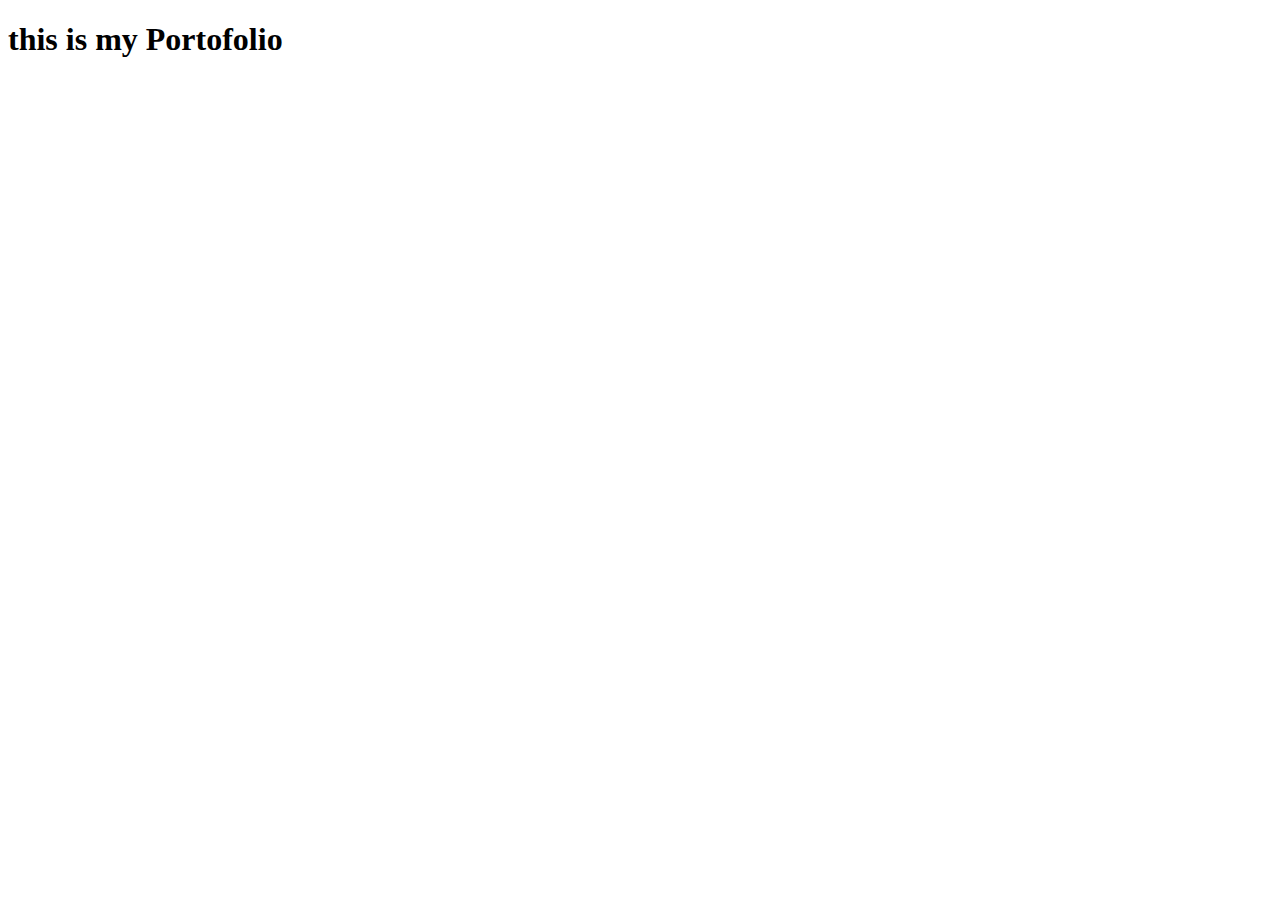
==== index.html @ 43f4d31d "Add files via upload" ====
<!DOCTYPE html>
<html lang="en">
<head>
    <meta charset="UTF-8">
    <meta http-equiv="X-UA-Compatible" content="IE=edge">
    <meta name="viewport" content="width=device-width, initial-scale=1.">
    <title> Raissa's Portofolio</title>
</head>
<body>
    <h1>this is my Portofolio</h1>
</body>
</html>
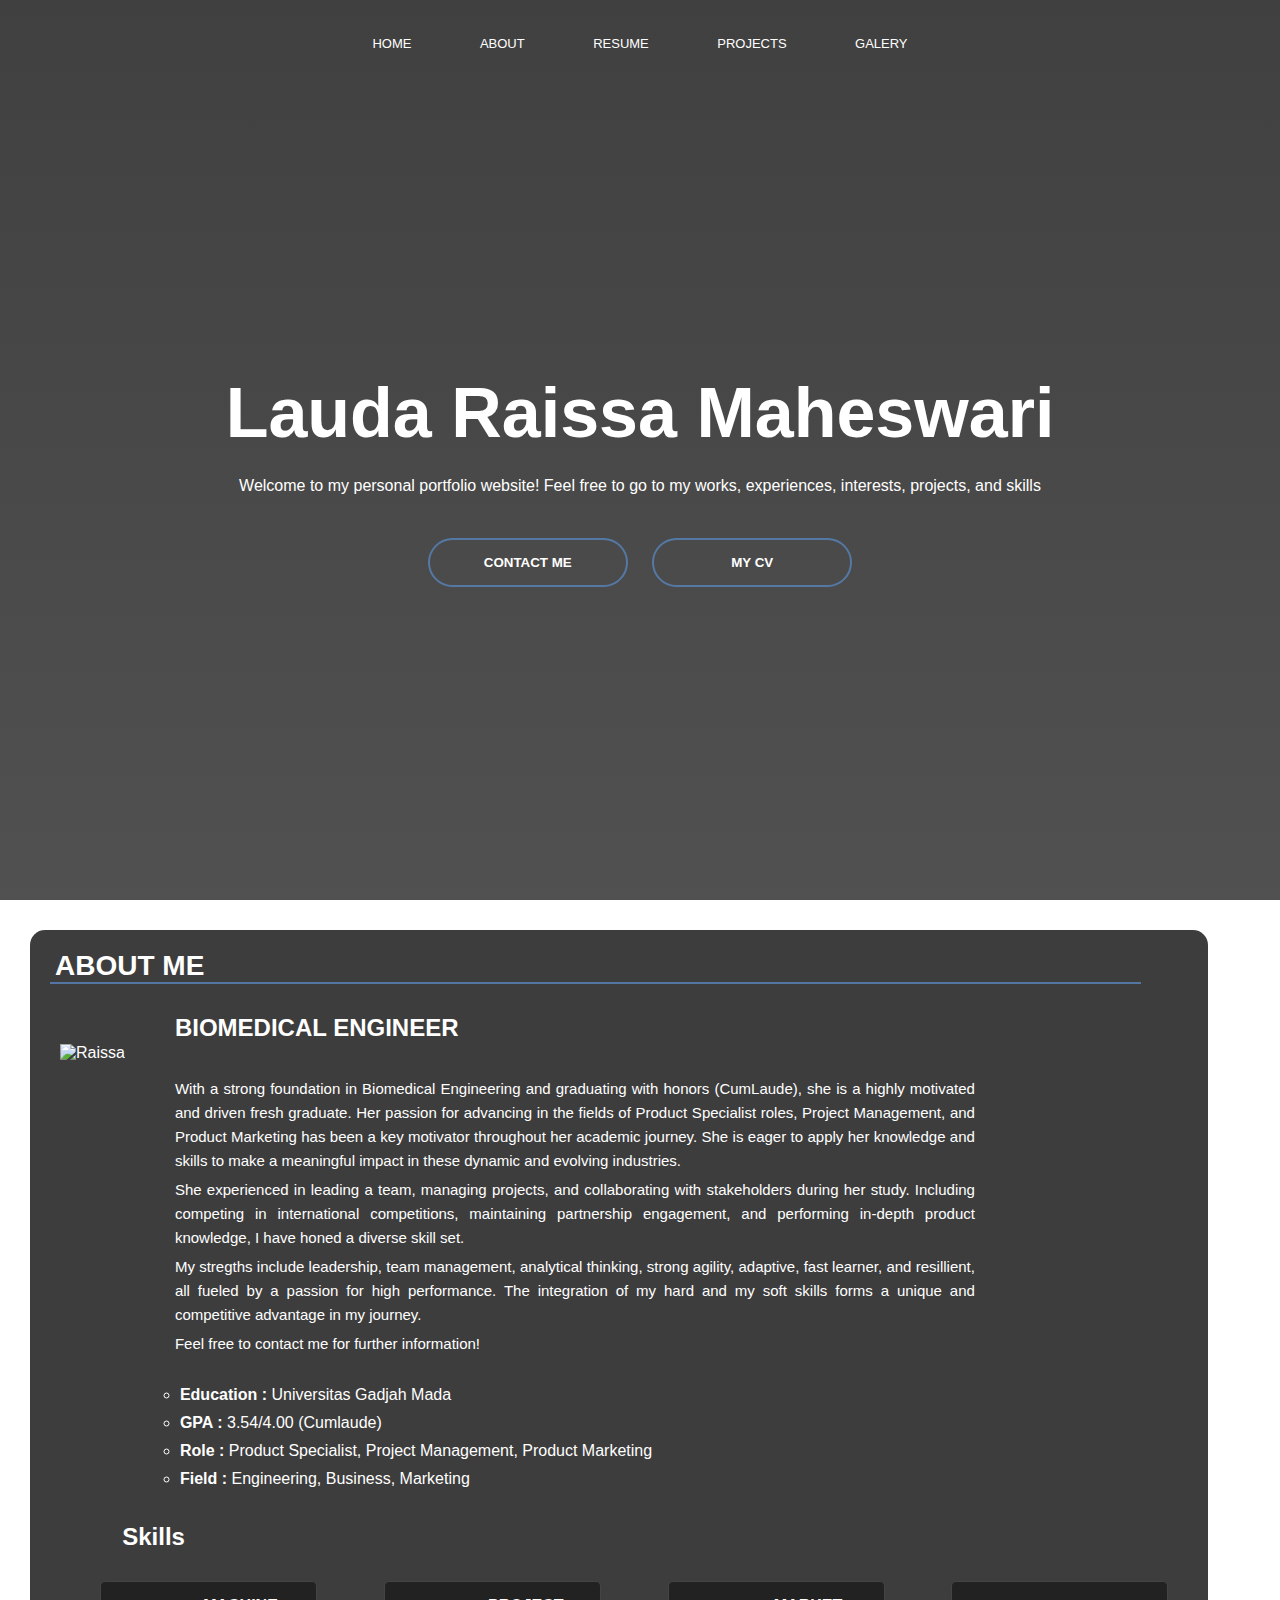
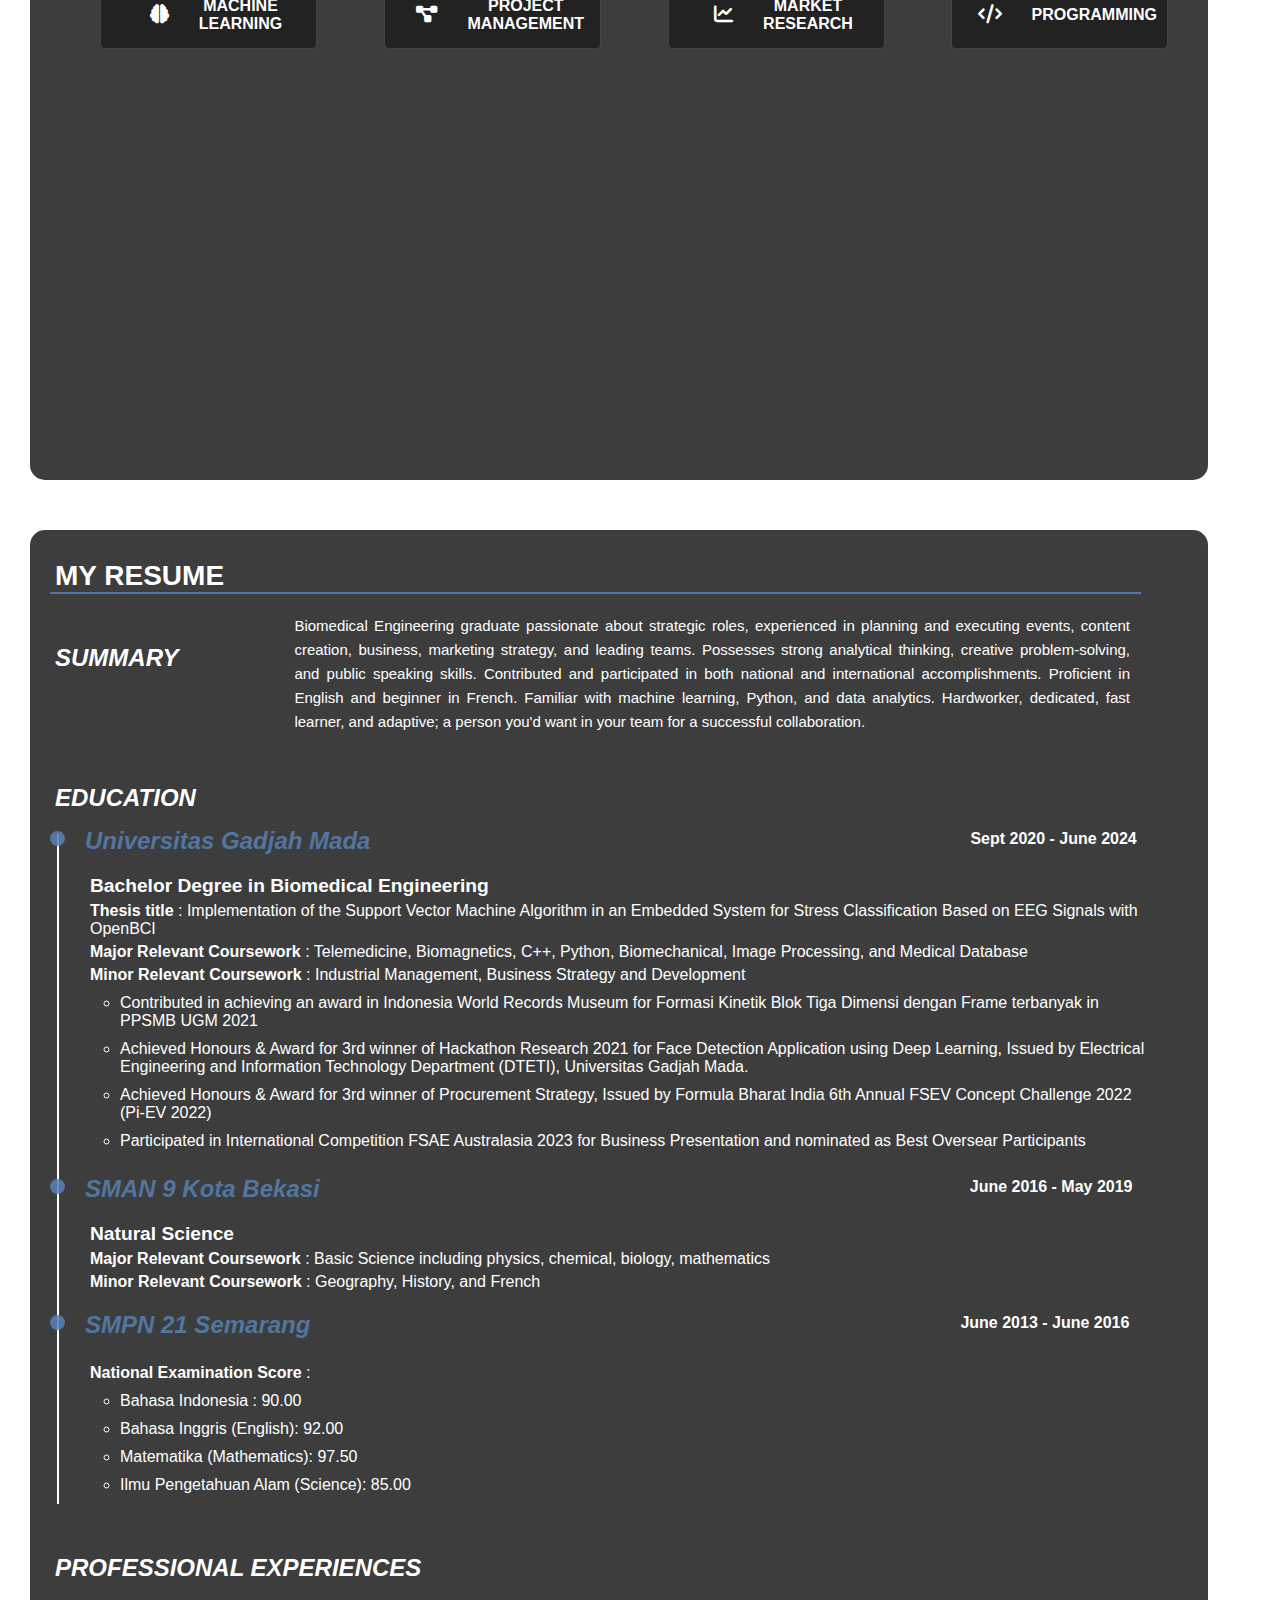
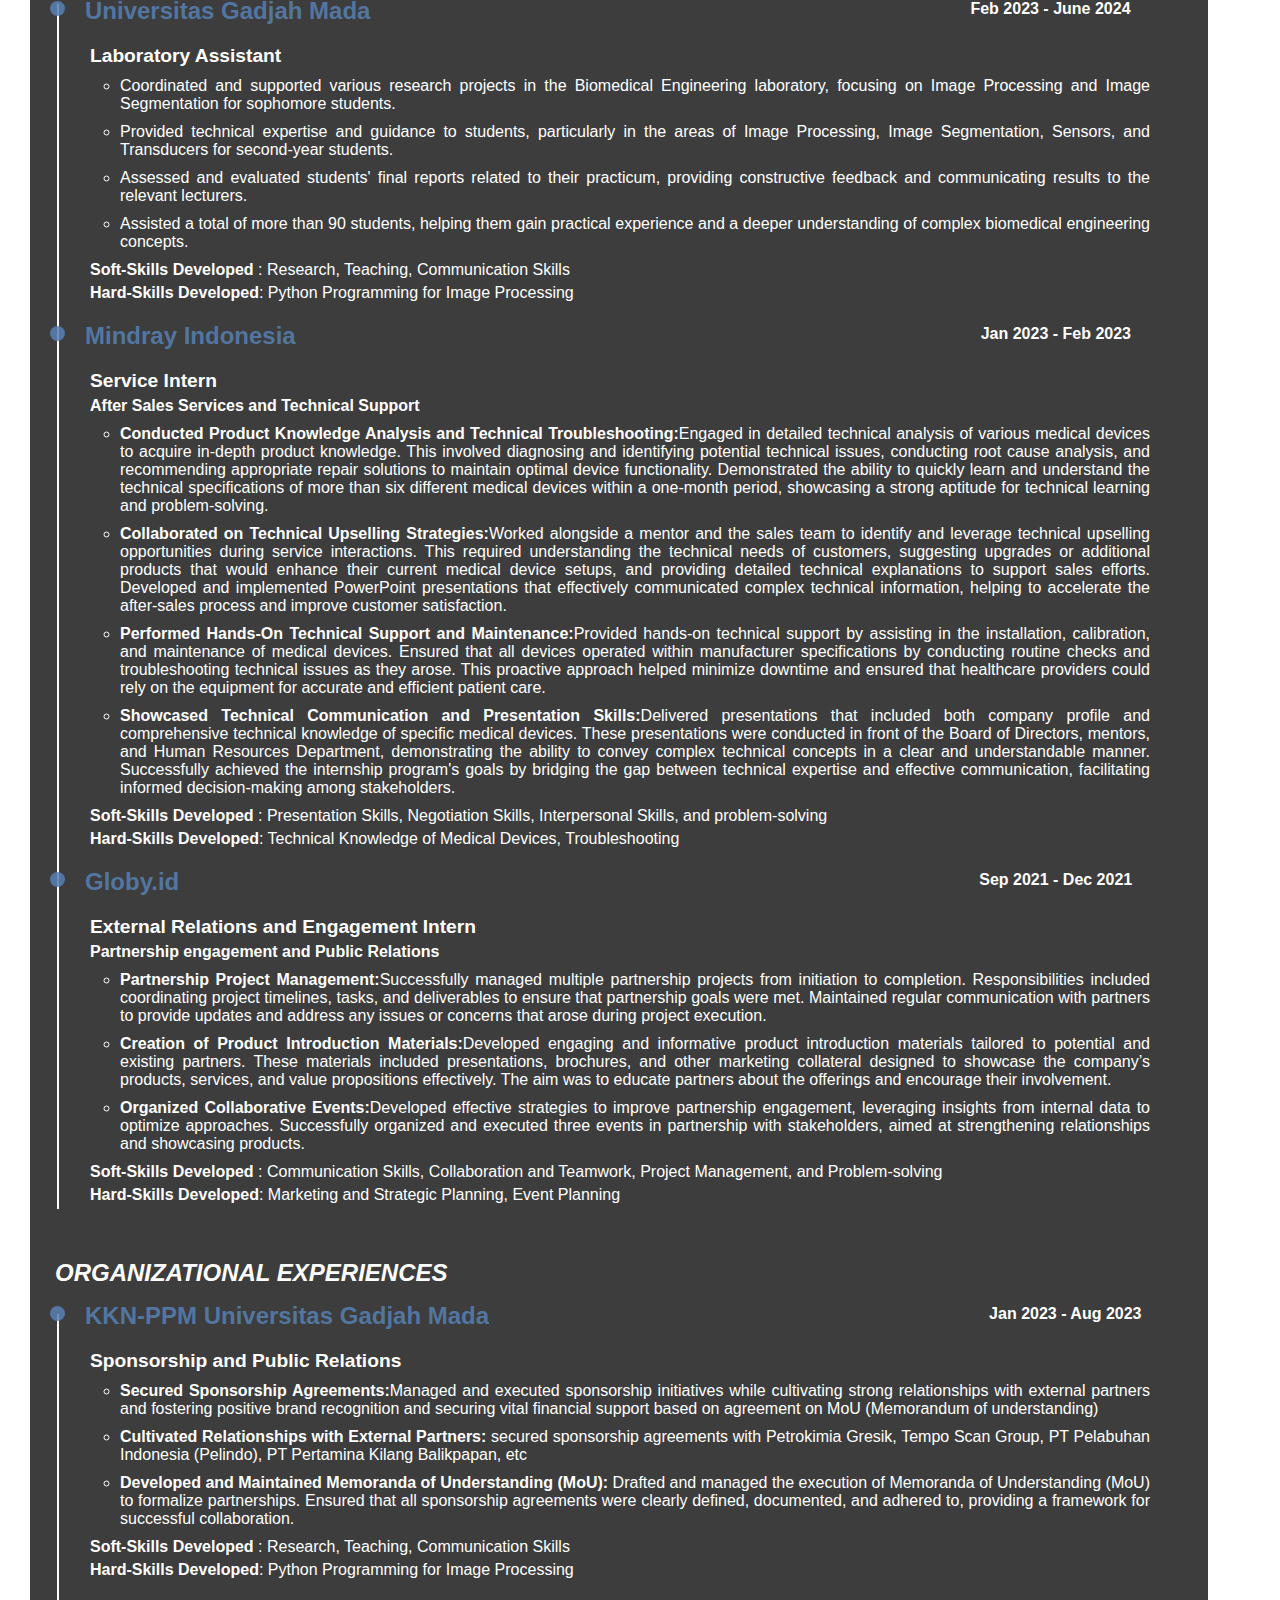
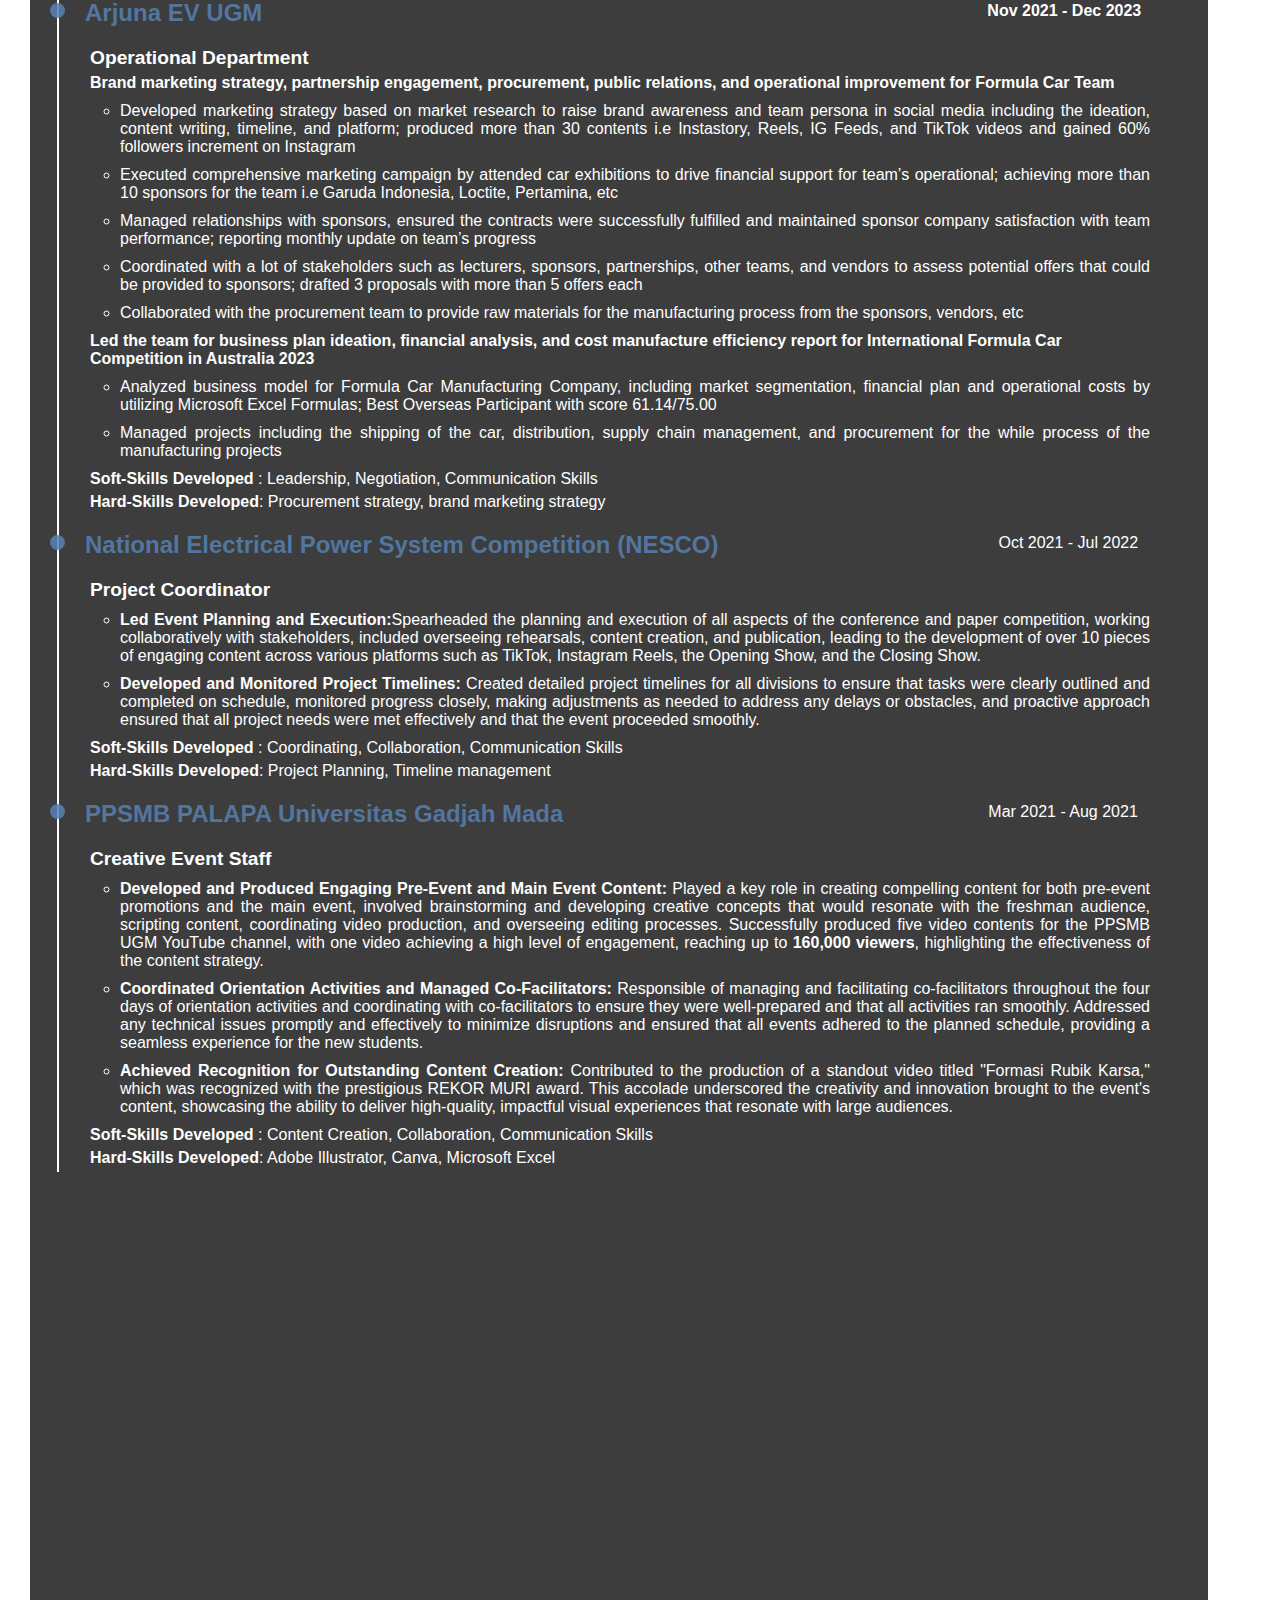
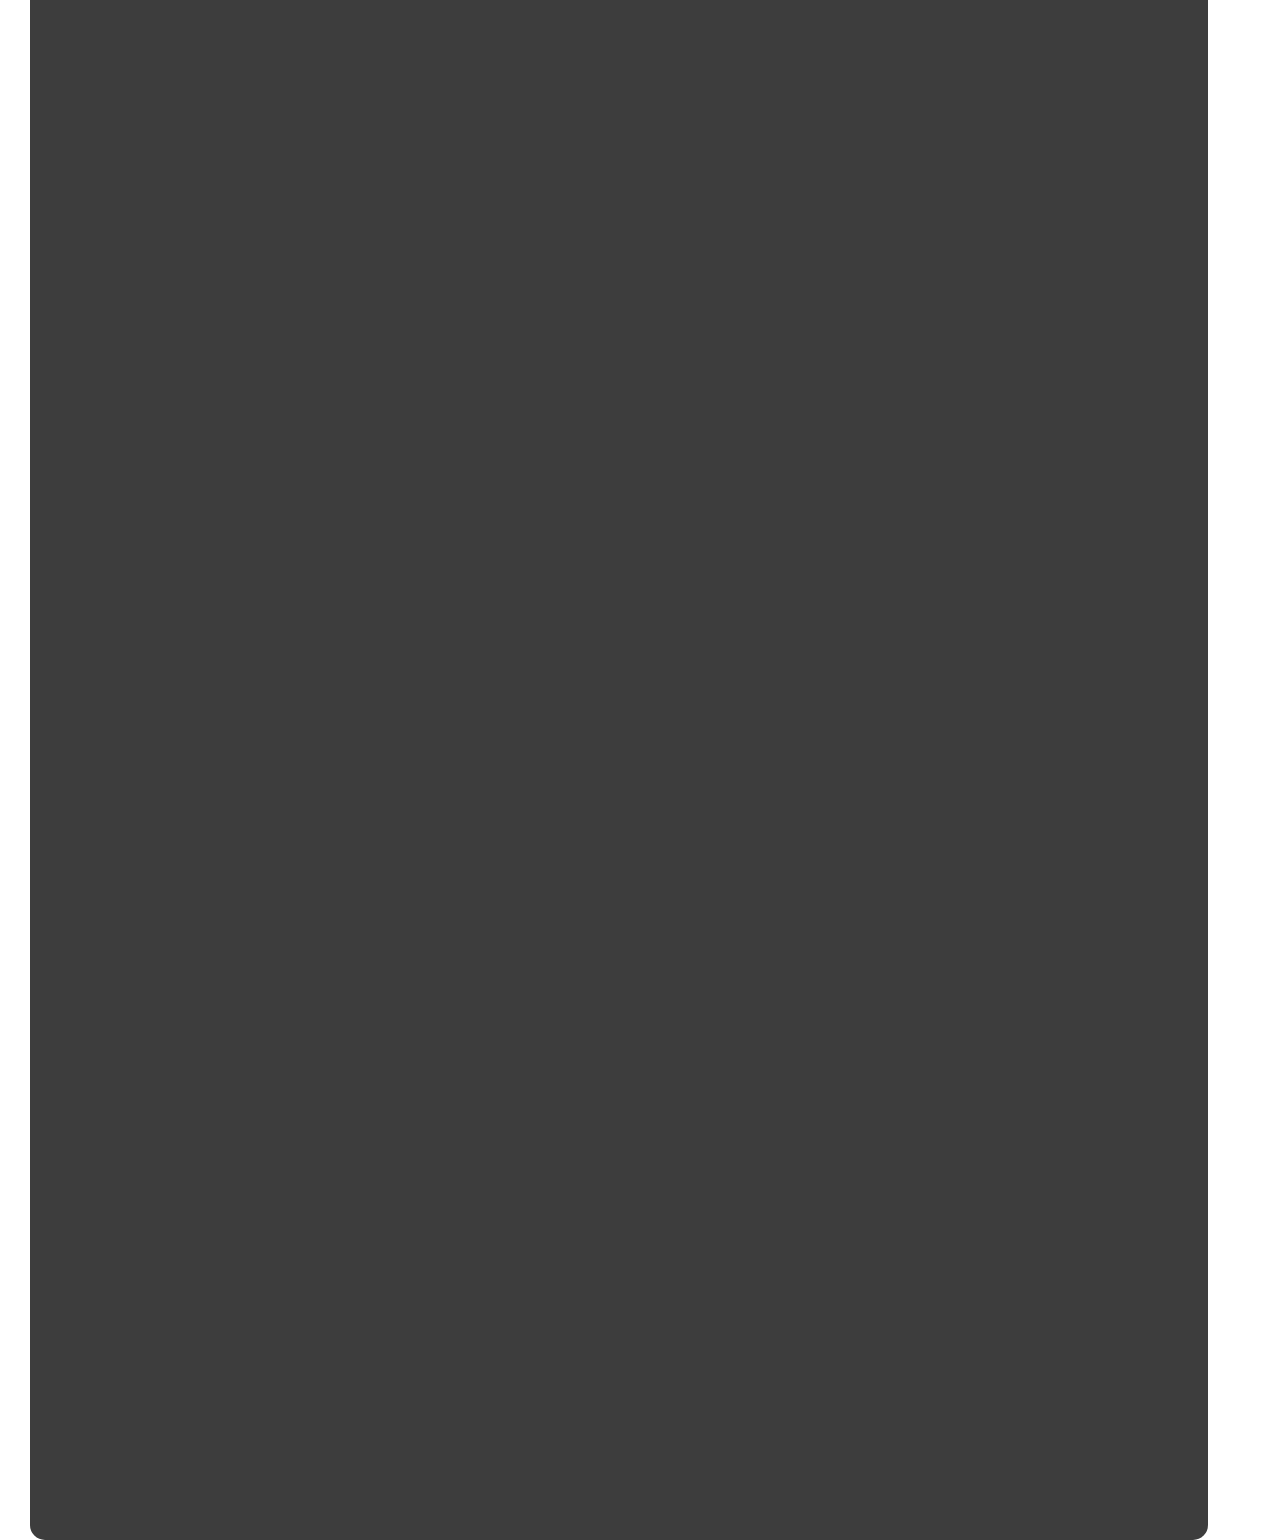
==== commit d5156176: "Add files via upload" ====
--- a/index.html
+++ b/index.html
@@ -3,11 +3,395 @@
 <head>
     <meta charset="UTF-8">
     <meta http-equiv="X-UA-Compatible" content="IE=edge">
-    <meta name="viewport" content="width=device-width, initial-scale=1.">
-    <title> Raissa's Portofolio</title>
+    <meta name="viewport" content="width=device-width, initial-scale=1.0">
+    <title>Raissa's Portfolio</title>
+    <link rel="stylesheet" href="style.css">
+    <link rel="stylesheet" href="https://cdnjs.cloudflare.com/ajax/libs/font-awesome/6.4.2/css/all.min.css">
+    <link rel="stylesheet" href="https://cdn.jsdelivr.net/npm/@fortawesome/fontawesome-free@6.4.2/css/fontawesome.min.css">
 </head>
 <body>
-    <h1>this is my Portofolio</h1>
+<section class="banner">
+    <nav>
+        <div class="navbar" id="navbarlink">
+            <i class="fa fa-times" onclick="hideMenu()"></i>
+            <ul>
+                <li><a href="#home">Home</a></li>
+                <li><a href="#about">About</a></li>
+                <li><a href="#resume">Resume</a></li>
+                <li><a href="#projects">Projects</a></li>
+                <li><a href="#galery">Galery</a></li>
+            </ul>
+        </div>
+        <i class="fa fa-bars" onclick="showMenu()"></i>
+    </nav>
+
+<div class="content">
+    <h1>Lauda Raissa Maheswari</h1>
+    <p>Welcome to my personal portfolio website! Feel free to go to my works, experiences, interests, projects, and skills</p>
+        <div>
+            <a href="mailto:laudaraissa19@gmail.com" target="_blank">
+                <button type="button"><span></span>CONTACT ME</button></a>
+            <a href="C:\Users\ASUS\Downloads\Portofolio website\CV_Lauda Raissa Maheswari - Updated.pdf" target="blank">
+                <button type="button"><span></span>MY CV</button></a>   
+        </div>    
+</div>
+</section>
+
+
+
+<!-- --------ABOUT------- -->
+
+
+<section class="about" id="about">
+    <h1>About Me</h1>
+        <div class="profile">
+            <div class="profile-pic">
+                <img src="raissa.jpeg" alt="Raissa">
+            </div>
+            <div class="profile-info">
+                <h2>Biomedical Engineer</h2>
+                <p>
+                    With a strong foundation in Biomedical Engineering and graduating with honors (CumLaude), 
+                    she is a highly motivated and driven fresh graduate. Her passion for advancing in the fields
+                    of Product Specialist roles, Project Management, and Product Marketing has been a key motivator 
+                    throughout her academic journey. She is eager to apply her knowledge and skills to make a meaningful 
+                    impact in these dynamic and evolving industries.</p>
+                    
+                   <p>She experienced in leading a team, managing projects, and collaborating with stakeholders during her study.
+                    Including competing in international competitions, maintaining partnership engagement, and performing in-depth product knowledge,
+                    I have honed a diverse skill set. </p> 
+                    <p>My stregths include leadership, team management, analytical thinking, strong agility, adaptive, fast learner, and 
+                    resillient, all fueled by a passion for high performance. The integration of my hard and my soft skills forms a unique and 
+                    competitive advantage in my journey. </p> 
+
+                    <p>Feel free to contact me for further information! </p>
+                
+                <ul>
+                    <li><strong>Education :</strong> Universitas Gadjah Mada</li>
+                    <li><strong>GPA      :</strong> 3.54/4.00 (Cumlaude)</strong></li>
+                    <li><strong>Role     :</strong> Product Specialist, Project Management, Product Marketing</li>
+                    <li><strong>Field    :</strong> Engineering, Business, Marketing</li>
+                </ul>
+            </div>
+        </div>
+
+        <div class="skills">
+            <h1>Skills</h1>
+            <div class="skills-grid">
+                <div class="skill"><i class="fa-solid fa-brain"></i><a href="#projects1">Machine Learning</a></div>
+                <div class="skill"><i class="fa-solid fa-diagram-project"></i><a href="#projects1">Project Management</a></div>
+                <div class="skill"><i class="fa-solid fa-chart-line"></i><a href="#projects1">Market Research</a></div>
+                <div class="skill"><i class="fa-solid fa-code"></i><a href="#projects1">Programming</a></div>
+            </div>
+        </div>
+    </section>
+
+
+<!-- --------RESUME------- -->
+
+<section class="resume" id="resume">
+    <h1>My Resume</h1>
+    <div class="summary">
+        <h1>Summary</h1>
+        <p>Biomedical Engineering graduate passionate about strategic roles, experienced in planning and executing events, 
+            content creation, business, marketing strategy, and leading teams. Possesses strong analytical thinking, creative problem-solving, 
+            and public speaking skills. Contributed and participated in both national and international accomplishments. Proficient in English 
+            and beginner in French. Familiar with machine learning, Python, and data analytics. Hardworker, dedicated, fast learner, and adaptive; 
+            a person you'd want in your team for a successful collaboration.</p>
+    </div>
+
+    <div class="education">
+        <h1>Education</h1>
+
+        <!--UNIVERSITAS GADJAH MADA-->
+        <div class="education-stage">
+            <div class="milestone"></div>
+                <h2>Universitas Gadjah Mada</h2>
+                <h4>Sept 2020 - June 2024</h4>
+        </div>
+            <div class="education-header">
+                <h3>Bachelor Degree in Biomedical Engineering</h3>
+                <p><strong>Thesis title</strong>  : Implementation of the Support Vector 
+                    Machine Algorithm in an Embedded System for Stress 
+                    Classification Based on EEG Signals with OpenBCI</p>
+                <p><strong>Major Relevant Coursework </strong>: Telemedicine, Biomagnetics, C++, Python, Biomechanical,
+                    Image Processing, and Medical Database </p>
+                <p><strong> Minor Relevant Coursework </strong>: Industrial Management, Business Strategy and Development</p>
+                <ul>
+                    <li>Contributed in achieving an award in Indonesia World Records Museum for Formasi Kinetik Blok Tiga
+                         Dimensi dengan Frame terbanyak in PPSMB UGM 2021</li>
+                    <li>Achieved Honours & Award for 3rd winner of Hackathon Research 2021 for Face Detection Application 
+                        using Deep Learning, Issued by Electrical Engineering and Information Technology Department (DTETI), 
+                        Universitas Gadjah Mada.</li>
+                    <li>Achieved Honours & Award for 3rd winner of Procurement Strategy, Issued by Formula Bharat India 6th 
+                        Annual FSEV Concept Challenge 2022 (Pi-EV 2022)</li>
+                    <li>Participated in International Competition FSAE Australasia 2023 for Business Presentation and nominated 
+                        as Best Oversear Participants</li>
+                </ul>
+            </div>
+
+           <!--SMAN 9 BEKASI--> 
+           <div class="education-stage">
+            <div class="milestone"></div>
+                <h2>SMAN 9 Kota Bekasi</h2>
+                <h5>June 2016 - May 2019</h5>
+        </div>
+            <div class="education-header">
+                <h3>Natural Science</h3>
+                <p><strong>Major Relevant Coursework </strong>: Basic Science including physics, chemical, biology, mathematics </p>
+                <p><strong>Minor Relevant Coursework </strong>: Geography, History, and French</p>
+            </div>
+
+
+            <!--SMPN 21 SEMARANG--> 
+           <div class="education-stage">
+            <div class="milestone"></div>
+                <h2>SMPN 21 Semarang</h2>
+                <h5>June 2013 - June 2016</h5>
+        </div>
+            <div class="education-header">
+                <p><strong>National Examination Score </strong>:  
+                    <ul>
+                        <li>Bahasa Indonesia : 90.00</li>
+                        <li>Bahasa Inggris (English): 92.00</li>
+                        <li>Matematika (Mathematics): 97.50</li>
+                        <li>Ilmu Pengetahuan Alam (Science): 85.00 </li>
+                    </ul>
+                
+                </p>
+          
+            </div>
+    </div>
+
+    <div class="professional">
+        <h1>Professional Experiences</h1>
+
+        <!-- EXPERINCES 1 -->
+        <div class="professional-stage">
+            <div class="milestone"></div>
+                <h2>Universitas Gadjah Mada</h2>
+                <h4>Feb 2023 - June 2024</h4>
+        </div>
+
+        <div class="professional-header">
+            <h3>Laboratory Assistant</h3>
+            <ul>
+                <li>Coordinated and supported various research projects in the Biomedical Engineering laboratory, 
+                    focusing on Image Processing and Image Segmentation for sophomore students.</li>
+                <li>Provided technical expertise and guidance to students, particularly in the areas of Image Processing, 
+                    Image Segmentation, Sensors, and Transducers for second-year students.</li>
+                <li>Assessed and evaluated students' final reports related to their practicum, providing constructive feedback 
+                    and communicating results to the relevant lecturers.</li>
+                <li>Assisted a total of more than 90 students, helping them gain practical experience and a deeper understanding 
+                    of complex biomedical engineering concepts.</li>
+            </ul>
+            <p><strong>Soft-Skills Developed</strong>  : Research, Teaching, Communication Skills</p>
+            <p><strong>Hard-Skills Developed</strong>: Python Programming for Image Processing</p>
+        </div>
+
+
+        <!-- EXPERINCES 2 -->
+        <div class="professional-stage">
+            <div class="milestone"></div>
+                <h2>Mindray Indonesia</h2>
+                <h5>Jan 2023 - Feb 2023</h5>
+        </div>
+
+        <div class="professional-header">
+            <h3>Service Intern</h3>
+            <p><strong>After Sales Services and Technical Support</strong></p>
+            <ul>
+                <li><strong>Conducted Product Knowledge Analysis and Technical Troubleshooting:</strong>Engaged in detailed technical analysis of various medical devices to acquire in-depth product knowledge. 
+                    This involved diagnosing and identifying potential technical issues, conducting root cause analysis, and recommending appropriate repair solutions to maintain optimal device functionality. 
+                    Demonstrated the ability to quickly learn and understand the technical specifications of more than six different medical devices within a one-month period, showcasing a strong aptitude for 
+                    technical learning and problem-solving.</li>
+                <li><strong>Collaborated on Technical Upselling Strategies:</strong>Worked alongside a mentor and the sales team to identify and leverage technical upselling opportunities during service interactions. 
+                    This required understanding the technical needs of customers, suggesting upgrades or additional products that would enhance their current medical device setups, and providing detailed technical 
+                    explanations to support sales efforts. Developed and implemented PowerPoint presentations that effectively communicated complex technical information, helping to accelerate the after-sales process 
+                    and improve customer satisfaction.</li>
+                <li><strong>Performed Hands-On Technical Support and Maintenance:</strong>Provided hands-on technical support by assisting in the installation, calibration, and maintenance of medical devices. Ensured 
+                    that all devices operated within manufacturer specifications by conducting routine checks and troubleshooting technical issues as they arose. This proactive approach helped minimize downtime and 
+                    ensured that healthcare providers could rely on the equipment for accurate and efficient patient care.</li>
+                <li><strong>Showcased Technical Communication and Presentation Skills:</strong>Delivered presentations that included both company profile and comprehensive technical knowledge of specific medical devices. 
+                    These presentations were conducted in front of the Board of Directors, mentors, and Human Resources Department, demonstrating the ability to convey complex technical concepts in a clear and understandable manner. 
+                    Successfully achieved the internship program's goals by bridging the gap between technical expertise and effective communication, facilitating informed decision-making among stakeholders.</li>
+            </ul>
+            <p><strong>Soft-Skills Developed</strong>  : Presentation Skills, Negotiation Skills, Interpersonal Skills, and problem-solving</p>
+            <p><strong>Hard-Skills Developed</strong>: Technical Knowledge of Medical Devices, Troubleshooting</p>
+        </div>
+
+
+        <!-- EXPERINCES 3 -->
+        <div class="professional-stage">
+            <div class="milestone"></div>
+                <h2>Globy.id</h2>
+                <h6>Sep 2021 - Dec 2021</h6>
+        </div>
+
+        <div class="professional-header">
+            <h3>External Relations and Engagement Intern</h3>
+            <p><strong>Partnership engagement and Public Relations</strong></p>
+            <ul>
+                <li><strong>Partnership Project Management:</strong>Successfully managed multiple partnership projects from initiation to completion. Responsibilities included coordinating project timelines, tasks, 
+                    and deliverables to ensure that partnership goals were met. Maintained regular communication with partners to provide updates and address any issues or concerns that arose during project execution.</li>
+                <li><strong>Creation of Product Introduction Materials:</strong>Developed engaging and informative product introduction materials tailored to potential and existing partners. These materials included presentations, 
+                    brochures, and other marketing collateral designed to showcase the company’s products, services, and value propositions effectively. The aim was to educate partners about the offerings and encourage their involvement.</li>
+                <li><strong>Organized Collaborative Events:</strong>Developed effective strategies to improve partnership engagement, leveraging insights from internal data to optimize approaches. Successfully organized and executed three events 
+                    in partnership with stakeholders, aimed at strengthening relationships and showcasing products.</li>
+            </ul>
+            <p><strong>Soft-Skills Developed</strong>  : Communication Skills, Collaboration and Teamwork, Project Management, and Problem-solving</p>
+            <p><strong>Hard-Skills Developed</strong>: Marketing and Strategic Planning, Event Planning</p>
+        </div>
+
+    </div>   
+    
+    
+    
+    <div class="organizational">
+        <h1>Organizational Experiences</h1>
+    
+            <!-- Organization 1 -->
+            <div class="organizational-stage">
+                <div class="milestone"></div>
+                    <h2>KKN-PPM Universitas Gadjah Mada</h2>
+                    <h4>Jan 2023 - Aug 2023</h4>
+            </div>
+    
+            <div class="organizational-header">
+                <h3>Sponsorship and Public Relations</h3>
+                <ul>
+                    <li><strong>Secured Sponsorship Agreements:</strong>Managed and executed sponsorship initiatives while cultivating strong relationships with external partners and fostering positive brand 
+                        recognition and securing vital financial support based on agreement on MoU (Memorandum of understanding)</li>
+                    <li><strong>Cultivated Relationships with External Partners: </strong> secured sponsorship agreements with Petrokimia Gresik, Tempo Scan Group, 
+                        PT Pelabuhan Indonesia (Pelindo), PT Pertamina Kilang Balikpapan, etc</li>
+                    <li><strong>Developed and Maintained Memoranda of Understanding (MoU):</strong> Drafted and managed the execution of Memoranda of Understanding (MoU) 
+                        to formalize partnerships. Ensured that all sponsorship agreements were clearly defined, documented, and adhered to, providing a 
+                        framework for successful collaboration.</li>
+                </ul>
+                <p><strong>Soft-Skills Developed</strong>  : Research, Teaching, Communication Skills</p>
+                <p><strong>Hard-Skills Developed</strong>: Python Programming for Image Processing</p>
+            </div>
+
+            <!-- Organization 2 -->
+            <div class="organizational-stage">
+                <div class="milestone"></div>
+                    <h2>Arjuna EV UGM</h2>
+                    <h5>Nov 2021 - Dec 2023</h5>
+            </div>
+    
+            <div class="organizational-header">
+                <h3>Operational Department</h3>
+                <p><strong>Brand marketing strategy, partnership engagement, procurement, public relations,
+                    and operational improvement for Formula Car Team </strong></p>
+                <ul>
+                    <li>Developed marketing strategy based on market research to raise brand awareness and team persona in social media including the ideation, 
+                        content writing, timeline, and platform; produced more than 30 contents i.e Instastory, Reels, IG Feeds, and TikTok videos and gained 60% followers 
+                        increment on Instagram</li>
+                    <li> Executed comprehensive marketing campaign by attended car exhibitions to drive financial support for team’s operational;
+                        achieving more than 10 sponsors for the team i.e Garuda Indonesia, Loctite, Pertamina, etc</li>
+                    <li>Managed relationships with sponsors, ensured the contracts were successfully fulfilled and maintained sponsor company satisfaction with team performance; 
+                        reporting monthly update on team’s progress</li>
+                    <li>Coordinated with a lot of stakeholders such as lecturers, sponsors, partnerships, other teams, and vendors to assess potential offers
+                         that could be provided to sponsors; drafted 3 proposals with more than 5 offers each </li>
+                    <li>Collaborated with the procurement team to provide raw materials for the manufacturing process from the sponsors, vendors, etc</li>
+                </ul>
+                <p><strong>Led the team for business plan ideation, financial analysis, and cost manufacture efficiency report for International Formula Car Competition in Australia 2023</strong></p>
+                <ul>
+                    <li>Analyzed business model for Formula Car Manufacturing Company, including market segmentation, financial plan and operational costs by utilizing Microsoft Excel Formulas; 
+                        Best Overseas Participant with score 61.14/75.00</li>
+                    <li>Managed projects including the shipping of the car, distribution, supply chain management, and procurement for the while process of the manufacturing projects</li> 
+                </ul>
+                <p><strong>Soft-Skills Developed</strong>  : Leadership, Negotiation, Communication Skills</p>
+                <p><strong>Hard-Skills Developed</strong>: Procurement strategy, brand marketing strategy</p>
+            </div>
+
+            <!-- Organization 3 -->
+            <div class="organizational-stage">
+                <div class="milestone"></div>
+                    <h6>National Electrical Power System Competition (NESCO)</h6>
+                    <j>Oct 2021 - Jul 2022</j>
+            </div>
+    
+            <div class="organizational-header">
+                <h3>Project Coordinator</h3>
+                <ul>
+                    <li><strong>Led Event Planning and Execution:</strong>Spearheaded the planning and execution of all aspects of the conference and paper competition, 
+                        working collaboratively with stakeholders, included overseeing rehearsals, content creation, and publication, leading to the development of over 10 pieces of engaging content across various 
+                        platforms such as TikTok, Instagram Reels, the Opening Show, and the Closing Show.</li>
+                    <li><strong>Developed and Monitored Project Timelines: </strong> Created detailed project timelines for all divisions to ensure that tasks were clearly outlined and completed on schedule,
+                        monitored progress closely, making adjustments as needed to address any delays or obstacles, and proactive approach ensured that all project needs were met effectively and that the event proceeded smoothly.</li>
+                </ul>
+                <p><strong>Soft-Skills Developed</strong>  : Coordinating, Collaboration, Communication Skills</p>
+                <p><strong>Hard-Skills Developed</strong>: Project Planning, Timeline management</p>
+            </div>
+
+
+
+            <!-- Organization 4 -->
+            <div class="organizational-stage">
+                <div class="milestone"></div>
+                    <h6>PPSMB PALAPA Universitas Gadjah Mada</h6>
+                    <h7>Mar 2021 - Aug 2021</h7>
+            </div>
+
+            <div class="organizational-header">
+                <h3>Creative Event Staff</h3>
+                <ul>
+                    <li><strong>Developed and Produced Engaging Pre-Event and Main Event Content:</strong> Played a key role in creating compelling content for both pre-event promotions and the main event, involved brainstorming and developing 
+                        creative concepts that would resonate with the freshman audience, scripting content, coordinating video production, and overseeing editing processes. Successfully produced five video contents for the PPSMB UGM YouTube channel, 
+                        with one video achieving a high level of engagement, reaching up to <strong>160,000 viewers</strong>, highlighting the effectiveness of the content strategy.</li>
+                    <li><strong>Coordinated Orientation Activities and Managed Co-Facilitators:</strong> Responsible of managing and facilitating co-facilitators throughout the four days of orientation activities and coordinating with co-facilitators to ensure 
+                        they were well-prepared and that all activities ran smoothly. Addressed any technical issues promptly and effectively to minimize disruptions and ensured that all events adhered to the planned schedule, providing a seamless experience for the new students.</li>
+                    <li><strong>Achieved Recognition for Outstanding Content Creation: </strong> Contributed to the production of a standout video titled "Formasi Rubik Karsa," which was recognized with the prestigious REKOR MURI award. This accolade underscored the creativity and innovation 
+                        brought to the event's content, showcasing the ability to deliver high-quality, impactful visual experiences that resonate with large audiences.</li>
+                </ul>
+                <p><strong>Soft-Skills Developed</strong>  : Content Creation, Collaboration, Communication Skills</p>
+                <p><strong>Hard-Skills Developed</strong>: Adobe Illustrator, Canva, Microsoft Excel</p>
+            </div>
+
+    </div>        
+
+</section>
+
+
+<!-- PROJECTSSSSSS -->
+
+<!-- <section class="projects" id="projects">
+    <h1>My Projects</h1> -->
+    <!-- <div class="projects-grid">
+        <a href="web_design.html" class="portfolio-item">
+            <img src="C:\Users\ASUS\Downloads\Portofolio website\1.png" alt="Web Design">
+            <div class="overlay">Face App</div>
+        </a> -->
+        <!-- <a href="ipal_modular.html" class="portfolio-item">
+            <img src="ipal_modular.jpg" alt="Instalasi Pengolahan Air Limbah (IPAL) Modular">
+            <div class="overlay">IPAL Modular</div>
+        </a>
+        <a href="esp32.html" class="portfolio-item">
+            <img src="esp32.jpg" alt="ESP32 Project">
+            <div class="overlay">ESP32 Project</div>
+        </a> -->
+        <!-- Add more portfolio items as needed -->
+    <!-- </div>
+</section> -->
+
+
+
 </body>
 </html>
-    +
+
+<script>
+
+    var navbarlink = document.getElementById("navbarlink");
+    function showMenu(){
+        navbarlink.style.right = "0";
+    }
+    function hideMenu(){
+        navbarlink.style.right = "-200px";
+    }
+
+</script>
+
+<!-- </body>
+</html> -->
--- a/style.css
+++ b/style.css
@@ -0,0 +1,857 @@
+* {
+    margin: 0;
+    padding: 0;
+    font-family: sans-serif;
+}
+
+html{
+    scroll-behavior: smooth;
+}
+
+body {
+    margin: 0;
+    padding: 0;
+    background-image: linear-gradient(rgba(0, 0, 0, 0.75), rgba(22, 22, 22, 0.75)), url(bg3.jpg); /* Path to your image */
+    background-size: cover; /* Make sure the image covers the entire area */
+    background-repeat: no-repeat; /* Prevent the image from repeating */
+    background-attachment: fixed; /* Keep the background fixed when scrolling */
+    background-position: center top; /* Position the image at the top center */
+    height: 100%;
+}
+
+.banner {
+    width: 100%;
+    height: 100vh;
+    /* background-image: linear-gradient(rgba(22, 22, 22, 0.75), rgba(22, 22, 22, 0.75)), url(bg1.jpg); */
+    background-size: cover;
+    background-position: center;
+}
+
+nav{
+    display: flex;
+    padding: 2% 6%;
+    justify-content: space-between;
+    align-items: center;
+}
+
+nav img{
+    width: 150px;
+}
+
+.navbar {
+    flex: 1;
+    text-align: center;
+    /* position: fixed; */
+    /* width: 85%;
+    margin: auto;
+    padding: 35px 0;
+    display: flex;
+    align-items: center;
+    justify-content: space-between; */
+}
+
+
+.logo {
+    width: 120px;
+    cursor: pointer;
+}
+
+.navbar ul li {
+    list-style: none;
+    display: inline-block;
+    padding: 8px 12px;
+    margin: 0 20px;
+    position: relative;
+    transition: scroll;
+}
+
+.navbar ul li a {
+    text-decoration: none;
+    color: #fff;
+    text-transform: uppercase;
+    font-size: 13px;
+}
+
+.navbar ul li::after {
+    content: '';
+    height: 3px;
+    width: 0%;
+    background: #5681b3da;
+    margin: auto;
+    display: block;
+    position: absolute;
+    left: 0;
+    bottom: -10px;
+    transition: 0.5s;
+}
+
+.navbar ul li:hover::after {
+    width: 100%;
+}
+
+.content {
+    position: absolute;
+    width: 100%;
+    top: 50%;
+    transform: translateY(-50%);
+    text-align: center;
+    color: #fff;
+    z-index: 1; /* Optional addition */
+}
+
+.content h1 {
+    font-size: 70px;
+    margin-top: 80px;
+}
+
+.content p {
+    margin: 20px auto;
+    font-weight: 100;
+    line-height: 25px;
+}
+
+button {
+    width: 200px;
+    padding: 15px 0;
+    text-align: center;
+    margin: 20px 10px; /* Corrected spacing */
+    border-radius: 25px;
+    font-weight: bold;
+    border: 2px solid #5681b3da; 
+    background: transparent;
+    color: #fff;
+    cursor: pointer;
+    position: relative;
+    overflow: hidden;
+}
+
+span {
+    background: #5681b3da;
+    height: 100%;
+    width: 0%;
+    border-radius: 25px;
+    position: absolute;
+    left: 0;
+    bottom: 0;
+    z-index: -1;
+    transition: 0.5s;
+}
+
+button:hover span {
+    width: 100%;
+}
+
+button:hover {
+    border: none;
+}
+
+nav .fa{
+    display: none;
+}
+
+@media(max-width: 700px){
+    .content h1 {
+        font-size: 20px;
+        margin-top: 80px;
+    }
+    .navbar ul li{
+        display: block;
+    }
+    .navbar{
+        position: absolute;
+        background: #5681b3da;
+        height: 100vh;
+        width: 200px;
+        top: 0;
+        right: -200px;
+        text-align: left;
+        z-index: 2;
+        transition: 1s;
+    }
+    nav .fa{
+        display: block;
+        color:#fff;
+        margin: 10px;
+        font-size: 22px;
+        cursor: pointer;
+    }
+    .navbar ul{
+        padding: 30px;
+    }
+
+}
+
+/* -----ABOUT---- */
+
+.about {
+    /* background-color: #111; Dark background */
+    color: #fff; /* White text color */
+    padding: 50px;
+    position: relative;
+    font-family: Arial, sans-serif;
+    transition: scroll;
+    max-width: 100%;
+    height: 100vh;
+    margin-bottom: 30px;
+    /* background-image: linear-gradient(rgba(22, 22, 22, 0.75), rgba(22, 22, 22, 0.75)), url(bg1.jpg); */
+    /* background-size: cover;
+    background-position: center; */
+}
+
+.about::before{
+    content: '';
+    position: absolute;
+    top: 30px;
+    left: 30px;
+    width: 92%;
+    height: 115%;
+    background-color:rgba(12, 12, 12, 0.8);
+    border-radius: 15px;
+    z-index: -1;
+}
+
+.about h1 {
+    text-transform: uppercase;
+    font-size: 1.75em;
+    padding-left: 5px;
+    margin-bottom: 30px;
+    border-bottom: 2px solid #5681b3da;
+    display: flex;
+    width:92%;
+}
+
+.about p {
+    font-size: 15px;
+    text-align: justify;
+    padding-top: 0px;
+    padding-right: -50px;
+}
+
+.profile {
+    display: flex;
+    gap: 50px;
+}
+
+.profile-pic img {
+    width: 200px;
+    height: auto;
+    padding-top: 30px;
+    padding-left: 10px;
+    border-radius: 5px;
+}
+
+.profile-info {
+    max-width: 800px;
+}
+
+.profile-info h2{
+    text-transform: uppercase;
+    font-size: 1.5em;
+    margin-bottom: 30px;
+    border-bottom: none;
+    display: inline-block;
+}
+
+
+.profile-info p {
+    margin: 5px 0;
+    line-height: 1.6;
+}
+
+.profile-info ul {
+    list-style-type:circle;
+    padding: 5px;
+    margin: 15px 0;
+}
+
+.profile-info ul li {
+    margin: 10px 0;
+}
+
+.profile-info ul li strong {
+    color: #fff; /* Green color for labels */
+}
+
+.skills {
+    padding-top:5px;
+    /* background-color: #111; Dark background */
+    color: #fff; /* White text color */
+    /* padding: 20px; */
+    /* max-width: 100%; */
+    height: 40vh;
+    margin: auto;
+    font-family: Arial, sans-serif;
+}
+
+.skills h1 {
+    text-transform: none;
+    font-size: 1.5em;
+    margin: auto;
+    margin-bottom: 30px;
+    padding-left: 50px;
+    display:normal;
+    border-bottom: none;
+}
+
+.skills-grid {
+    display: grid;
+    padding-top: 0px;
+    padding-left: 50px;
+    width: auto;
+    margin: auto;
+    grid-template-columns: repeat(4, 1fr);
+    gap:5px;
+}
+
+.skills-grid:hover{
+    background-color: #5681b3da;
+}
+
+.skill:hover {
+    background-color: #5681b3da;
+}
+
+.skill {
+    background-color: #222;
+    padding: 5px;
+    padding-left: 50px;
+    text-align: center;
+    border-radius: 5px;
+    font-weight: bold;
+    font-size: 1em;
+    color: #fff;
+    display: flex;
+    width: 160px;
+    justify-content: center;
+    align-items: center;
+    text-transform: uppercase;
+    border: 1px solid #444;
+    transition: background-color 0.3s;
+}
+
+.skill a {
+    color: #fff;
+    list-style: none;
+    display: left;
+    padding-left: 0px;
+    padding: 10px;
+    margin: 0 20px;
+    position: center;
+    text-decoration: none;
+}
+
+.skill i {
+    color: #fff; /* Change icon color */
+    font-size: 1.2em; /* Adjust icon size */
+    padding-left: 0px;
+}
+
+
+/* PAGE RESUME */
+
+.resume{
+    color: #fff; /* White text color */
+    padding: 50px;
+    padding-left: 50px;
+    padding-top: 130px;
+    position: relative;
+    font-family: Arial, sans-serif;
+    transition: scroll;
+    max-width: 100%;
+    height: 100vh;
+    margin-bottom: 30px;
+}
+
+.resume h1 {
+    text-transform: uppercase;
+    font-size: 1.75em;
+    padding-left: 5px;
+    margin-top: 100px;
+    border-bottom: 2px solid #5681b3da;
+    display: flex;
+    width:92%;
+}
+
+.resume::before{
+    content: '';
+    position: absolute;
+    top: 200px;
+    left: 30px;
+    width: 92%;
+    height: 538%;
+    background-color:rgba(12, 12, 12, 0.8);
+    border-radius: 15px;
+    z-index: -1;
+}
+
+
+
+/* SUMMARY */
+
+.summary{
+    display: flex;
+    max-width: 1500px;
+}
+
+.summary h1{
+    font-size: 1.5em;
+    font-style: italic;
+    border-bottom: none;
+    margin-top: 50px;
+}
+
+.summary p {
+    line-height: 1.6;
+    font-size: 15px;
+    text-align: justify;
+    padding-top: 20px;
+    padding-left: 0px;
+    padding-right: 100px; 
+    display: flex;
+} 
+
+
+
+/* EDUCATION */
+
+.education {
+    display: flex;
+    position: relative;
+    flex-direction: column;
+    max-width: 1100px;
+}
+
+.education::before{
+    content: '';
+    position:absolute;
+    left:7px;
+    top:100px;
+    bottom:0;
+    width:2px;
+    background-color: #fff; 
+    z-index: 0;   
+}
+
+.education-stage {
+    display: flex;
+    align-items: center;
+    position: relative;
+}
+
+.milestone {
+    width: 15px;
+    height: 15px;
+    background-color: #5681b3da; /* Color of the milestone */
+    border-radius: 50%;
+    position: relative;
+    z-index: 1; /* Ensures the milestone is above the line */
+    margin-right: 20px; /* Space between the bullet and the text */
+}
+
+/* .education-stage::before {
+    content: '';
+    position: absolute;
+    left: 7px; 
+    top: 0;
+    bottom: 0;
+    width: 3px; 
+    height: 100%;
+    background-color: #fff; 
+    z-index: 0; 
+} */
+
+/* .education h1{
+    font-size: 1.5em;
+    font-style: italic;
+    border-bottom: none;
+    margin-top: 50px;
+} */
+
+.education h1 {
+    font-size: 1.5em;
+    font-style: italic;
+    border-bottom: none;
+    margin-top: 50px;
+    position: relative;
+    z-index: 1;
+}
+
+.education h2{
+    font-size: 1.5em ;
+    font-style: italic;
+    border-bottom: none;
+    margin-top: 5px;
+    color: #5681b3da;
+    padding-top: 10px;
+    padding-bottom: 10px;
+
+}
+
+.education-header {
+    /* display: flex; */
+    justify-content: space-between; /* Membuat h2 di kiri dan p di kanan */
+    align-items: center; /* Menyelaraskan elemen secara vertikal */
+    margin-top: 10px;
+}
+
+.education h3{
+    font-size: 1.2em ;
+    margin: 0;
+    padding-left: 40px;
+}
+
+.education p{
+    font-size: 1em ;
+    margin: 0;
+    /* text-align: justify; */
+    padding-left: 40px;
+    margin-bottom: 5px;
+    margin-top: 5px;
+}
+
+.education h4{
+    font-size: 1em;
+    margin: 0;
+    padding-left: 600px;
+}
+
+.education h5{
+    font-size: 1em;
+    margin: 0;
+    padding-left: 650px;
+}
+
+.education-header ul {
+    list-style-type:circle;
+    margin-top: 5px;
+    padding-left: 70px;
+}
+
+.education-header ul li {
+    margin: 10px 0;
+}
+
+.education-header strong {
+    color: #fff; /* Green color for labels */
+}
+
+/* PROFESIONAL EXPERIENCES */
+
+.professional {
+    display: flex;
+    position: relative;
+    flex-direction: column;
+    max-width: 1100px;
+}
+
+.professional h1 {
+    font-size: 1.5em;
+    font-style: italic;
+    border-bottom: none;
+    margin-top: 50px;
+    position: relative;
+    z-index: 1;
+}
+
+.professional h2{
+    font-size: 1.5em ;
+    border-bottom: none;
+    margin-top: 5px;
+    color: #5681b3da;
+    padding-top: 10px;
+    padding-bottom: 10px;
+
+}
+
+.professional::before{
+    content: '';
+    position:absolute;
+    left:7px;
+    top:100px;
+    bottom:0;
+    width:2px;
+    background-color: #fff; 
+    z-index: 0;   
+}
+
+.professional-stage {
+    display: flex;
+    align-items: center;
+    position: relative;
+}
+
+.professional-header {
+    /* display: flex; */
+    justify-content: space-between; /* Membuat h2 di kiri dan p di kanan */
+    align-items: center; /* Menyelaraskan elemen secara vertikal */
+    margin-top: 10px;
+}
+
+.professional h3{
+    font-size: 1.2em ;
+    margin: 0;
+    padding-left: 40px;
+}
+
+.professional-header ul {
+    list-style-type:circle;
+    margin-top: 5px;
+    padding-left: 70px;
+}
+
+.professional-header ul li {
+    margin: 10px 0;
+    text-align: justify;
+}
+
+.professional-header strong {
+    color: #fff; /* Green color for labels */
+}
+
+.professional h4{
+    font-size: 1em;
+    margin: 0;
+    padding-left: 600px;
+}
+
+.professional h5{
+    font-size: 1em;
+    margin: 0;
+    padding-left: 685px;
+}
+
+.professional h6{
+    font-size: 1em;
+    margin: 0;
+    padding-left: 800px;
+}
+
+.professional p{
+    font-size: 1em ;
+    margin: 0;
+    /* text-align: justify; */
+    padding-left: 40px;
+    margin-bottom: 5px;
+    margin-top: 5px;
+}
+
+
+/* ORGANIZATIONAL EXPERIENCES */
+
+.organizational {
+    display: flex;
+    position: relative;
+    flex-direction: column;
+    max-width: 1100px;
+}
+
+.organizational h1 {
+    font-size: 1.5em;
+    font-style: italic;
+    border-bottom: none;
+    margin-top: 50px;
+    position: relative;
+    z-index: 1;
+}
+
+.organizational h2{
+    font-size: 1.5em ;
+    border-bottom: none;
+    margin-top: 5px;
+    color: #5681b3da;
+    padding-top: 10px;
+    padding-bottom: 10px;
+    white-space: nowrap; /* Prevent line break */
+    overflow: hidden; /* Hide overflowing text */
+    /* text-overflow: ellipsis; */
+
+}
+
+.organizational h6{
+    font-size: 1.5em ;
+    border-bottom: none;
+    margin-top: 5px;
+    color: #5681b3da;
+    padding-top: 10px;
+    padding-bottom: 10px;
+    white-space: nowrap; /* Prevent line break */
+    overflow:visible; /* Hide overflowing text */
+    /* text-overflow: ellipsis; */
+
+}
+
+.organizational::before{
+    content: '';
+    position:absolute;
+    left:7px;
+    top:105px;
+    bottom:0;
+    width:2px;
+    background-color: #fff; 
+    z-index: 0;   
+}
+
+.organizational-stage {
+    display: flex;
+    align-items: center;
+    position: relative;
+}
+
+.organizational-header {
+    /* display: flex; */
+    justify-content: space-between; /* Membuat h2 di kiri dan p di kanan */
+    align-items: center; /* Menyelaraskan elemen secara vertikal */
+    margin-top: 10px;
+}
+
+.organizational h3{
+    font-size: 1.2em ;
+    margin: 0;
+    padding-left: 40px;
+}
+
+.organizational-header ul {
+    list-style-type:circle;
+    margin-top: 5px;
+    padding-left: 70px;
+}
+
+.organizational-header ul li {
+    margin: 10px 0;
+    text-align: justify;
+}
+
+.organizational-header strong {
+    color: #fff; /* Green color for labels */
+}
+
+.organizational h4{
+    font-size: 1em;
+    margin: 0;
+    padding-left: 500px;
+}
+
+.organizational h5{
+    font-size: 1em;
+    margin: 0;
+    padding-left: 725px;
+}
+
+.organizational j{
+    font-size: 1em;
+    margin: 0;
+    padding-left: 280px;
+}
+
+.organizational-stage h7{
+    font-size: 1em;
+    margin: 0;
+    padding-left: 425px;
+}
+
+
+/* .organizational h5{
+    font-size: 1em;
+    margin: 0;
+    padding-left: 685px;
+} */
+
+/* .organizational h6{
+    font-size: 1em;
+    margin: 0;
+    padding-left: 800px;
+} */
+
+.organizational p{
+    font-size: 1em ;
+    margin: 0;
+    /* text-align: justify; */
+    padding-left: 40px;
+    margin-bottom: 5px;
+    margin-top: 5px;
+}
+
+
+/* PAGE PROJECTS */
+
+.projects{
+    color: #fff; /* White text color */
+    padding: 50px;
+    padding-left: 50px;
+    padding-top: 130px;
+    position: relative;
+    font-family: Arial, sans-serif;
+    transition: scroll;
+    max-width: 100%;
+    height: 100vh;
+    margin-bottom: 30px;
+}
+
+.projects h1 {
+    text-transform: uppercase;
+    font-size: 1.75em;
+    padding-left: 5px;
+    margin-top: 100px;
+    border-bottom: 2px solid #5681b3da;
+    display: flex;
+    width:92%;
+}
+
+.projects::before{
+    content: '';
+    position: absolute;
+    top: 500px;
+    left: 30px;
+    width: 92%;
+    height: 100%;
+    background-color:rgba(12, 12, 12, 0.8);
+    border-radius: 15px;
+    z-index: -1;
+}
+
+/* .portfolio h2 {
+    color: #32CD32;
+    margin-bottom: 30px;
+} */
+
+.projects-grid {
+    display: flex;
+    flex-wrap: wrap;
+    justify-content: center;
+    gap: 20px;
+}
+
+.projects-item {
+    position: relative;
+    width: 300px;
+    height: 200px;
+    overflow: hidden;
+    border-radius: 10px;
+    transition: transform 0.3s ease;
+}
+
+.projects-item img {
+    width: 100%;
+    height: 100%;
+    object-fit: cover;
+}
+
+.projects-item:hover {
+    transform: scale(1.05);
+}
+
+/* .overlay {
+    position: absolute;
+    bottom: 0;
+    background: rgba(0, 0, 0, 0.6);
+    color: #fff;
+    width: 100%;
+    text-align: center;
+    padding: 10px;
+    opacity: 0;
+    transition: opacity 0.3s ease;
+}
+
+.projects-item:hover .overlay {
+    opacity: 1;
+} */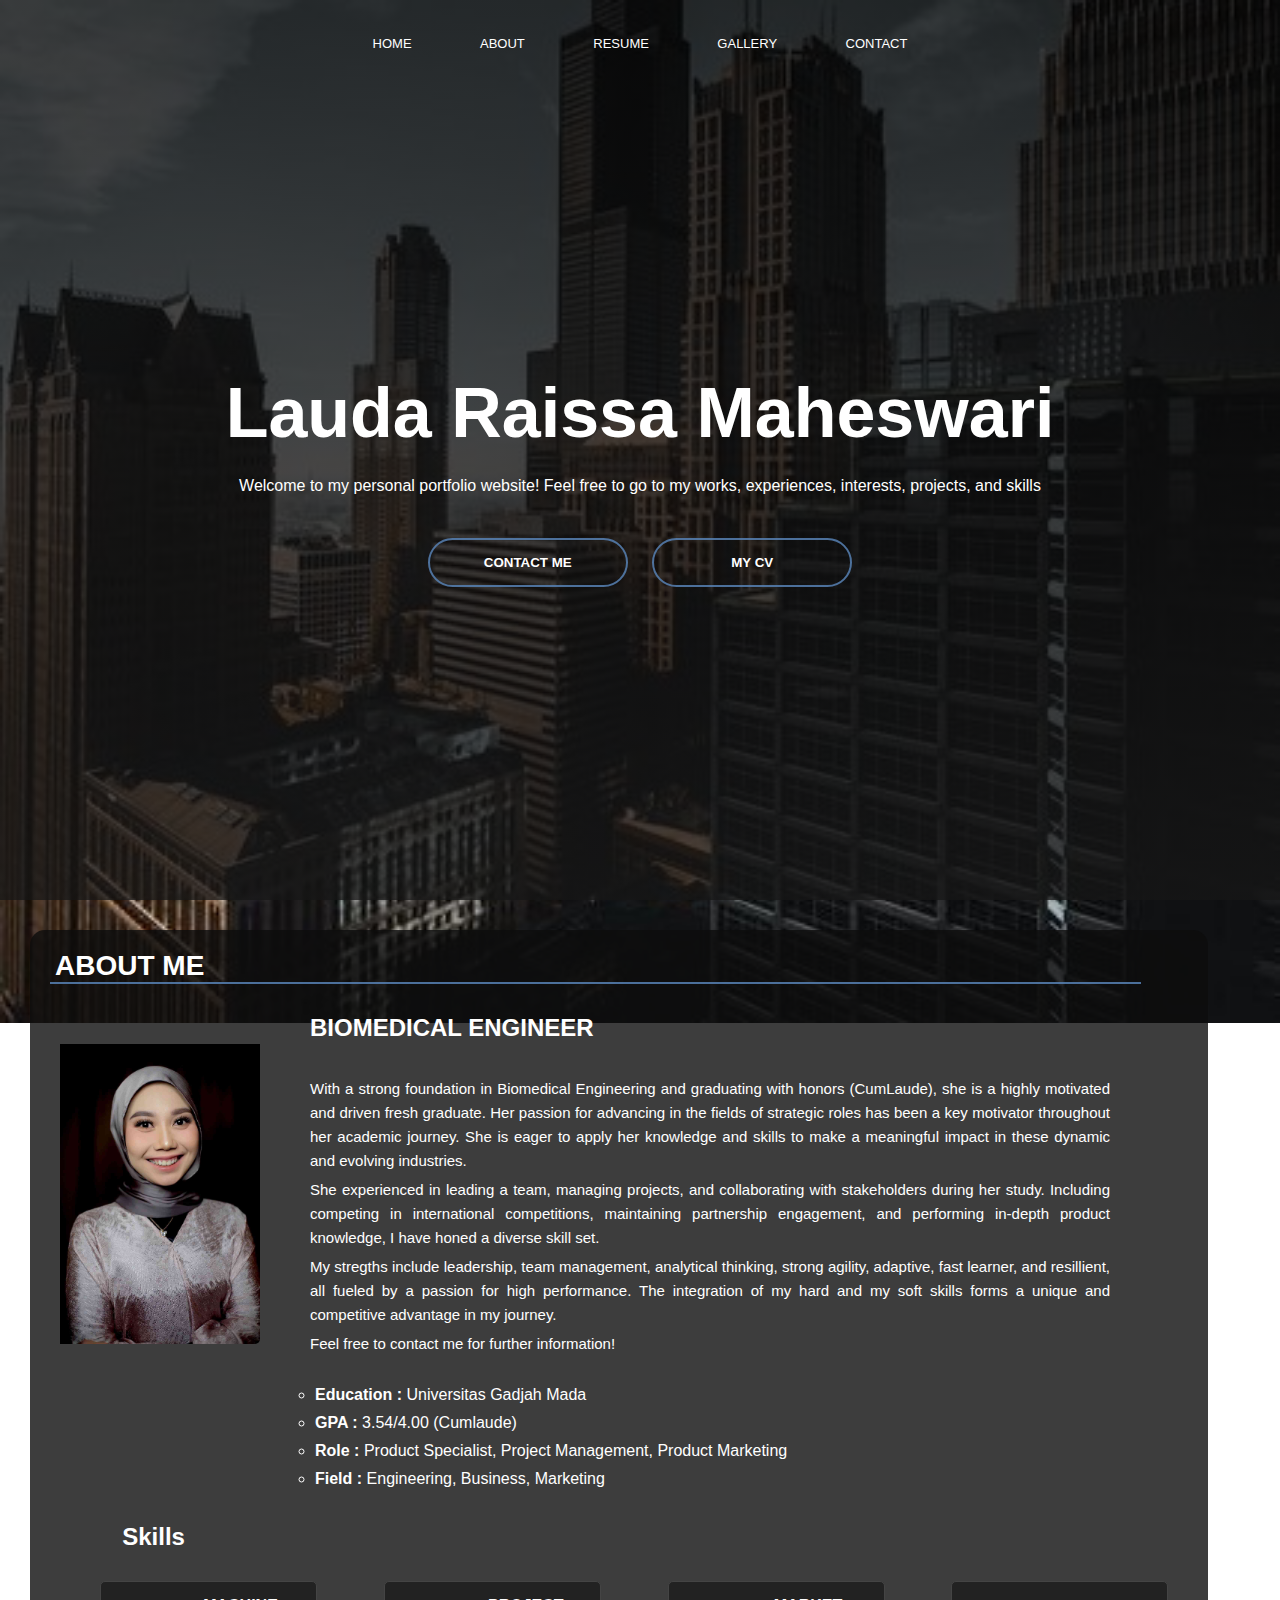
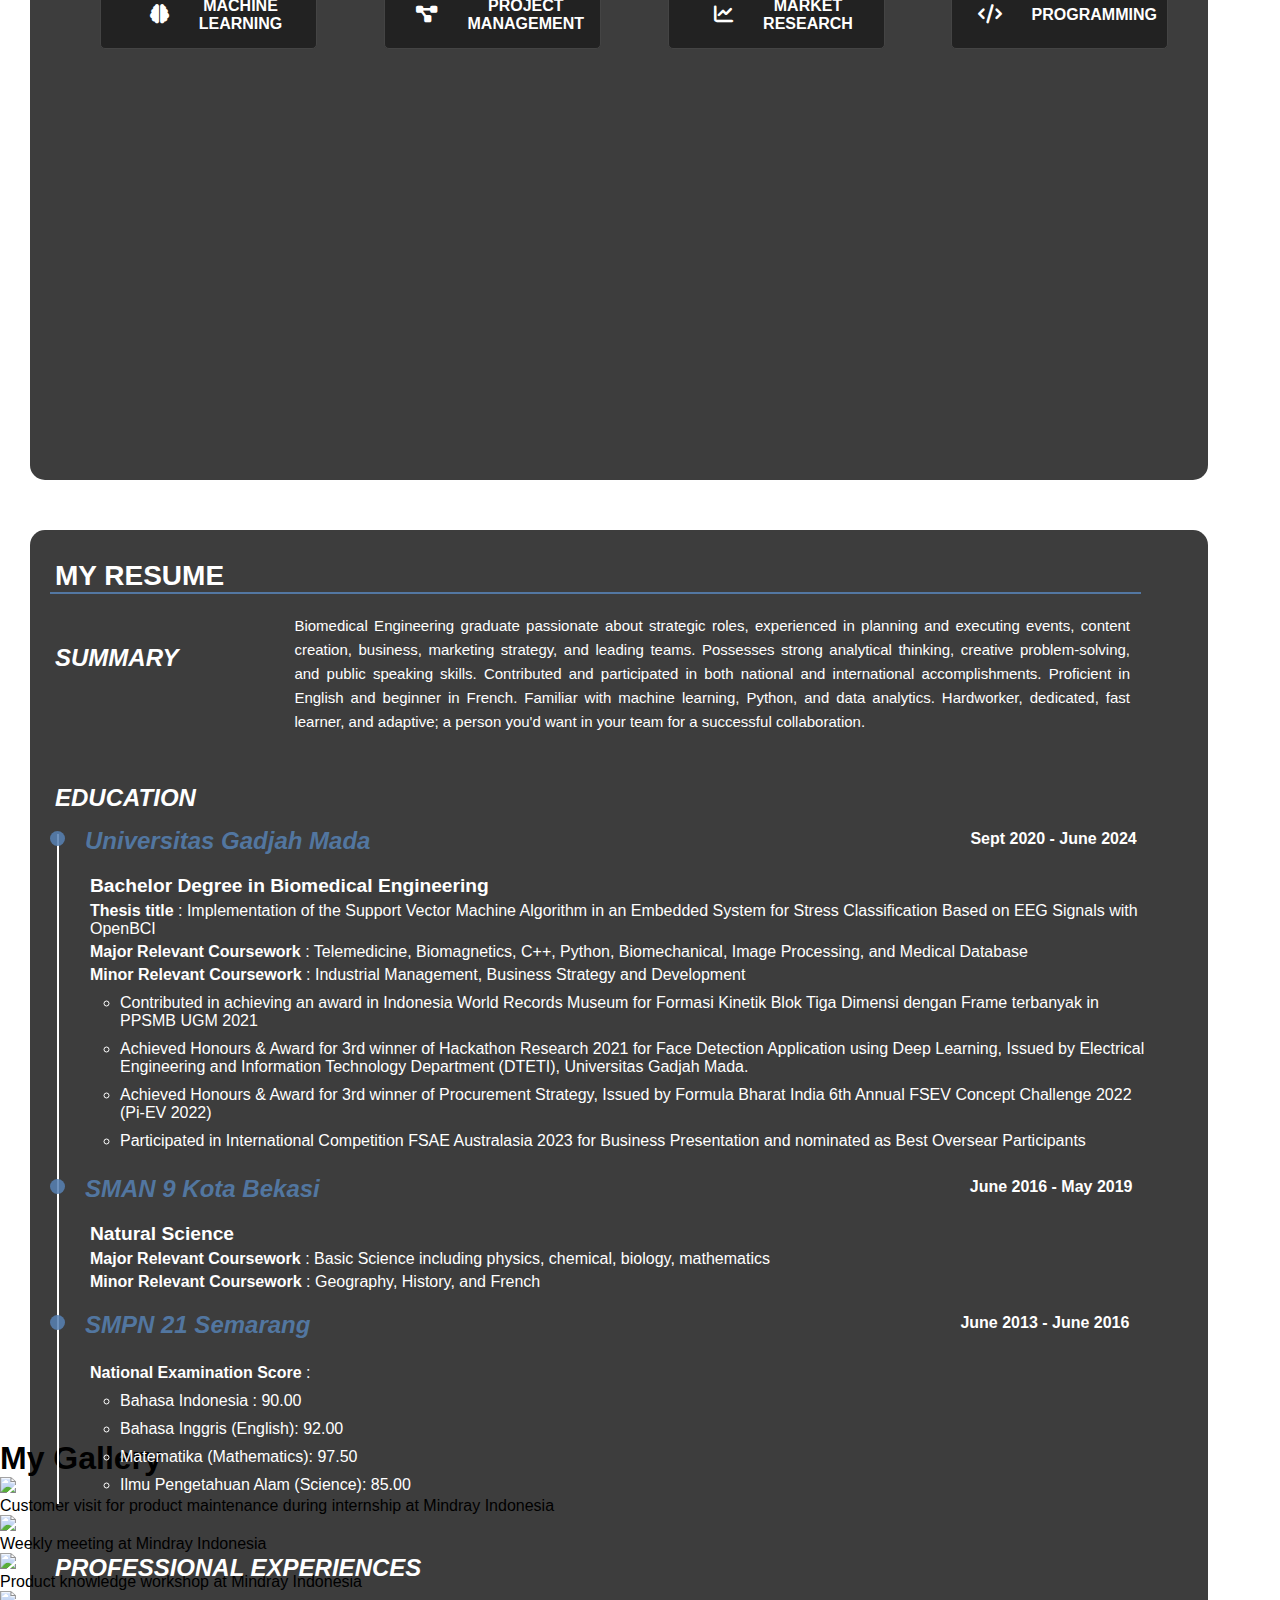
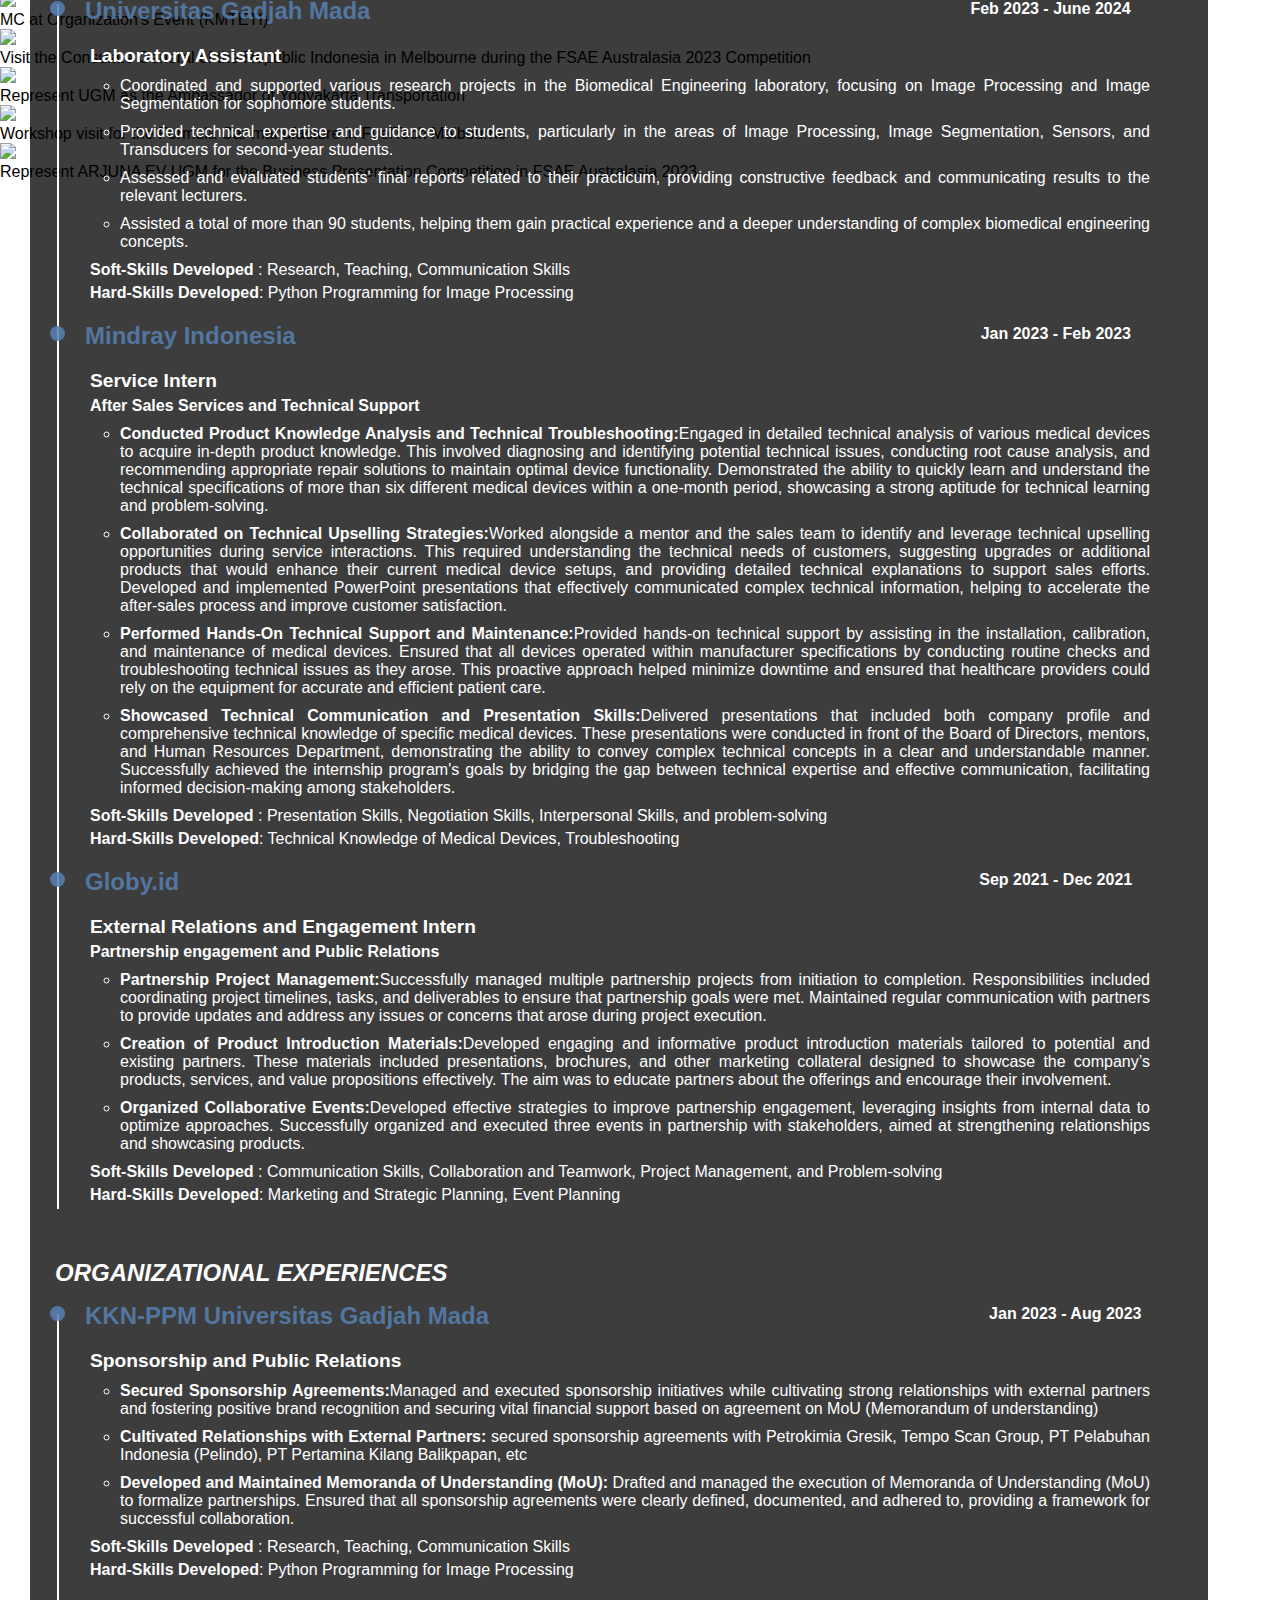
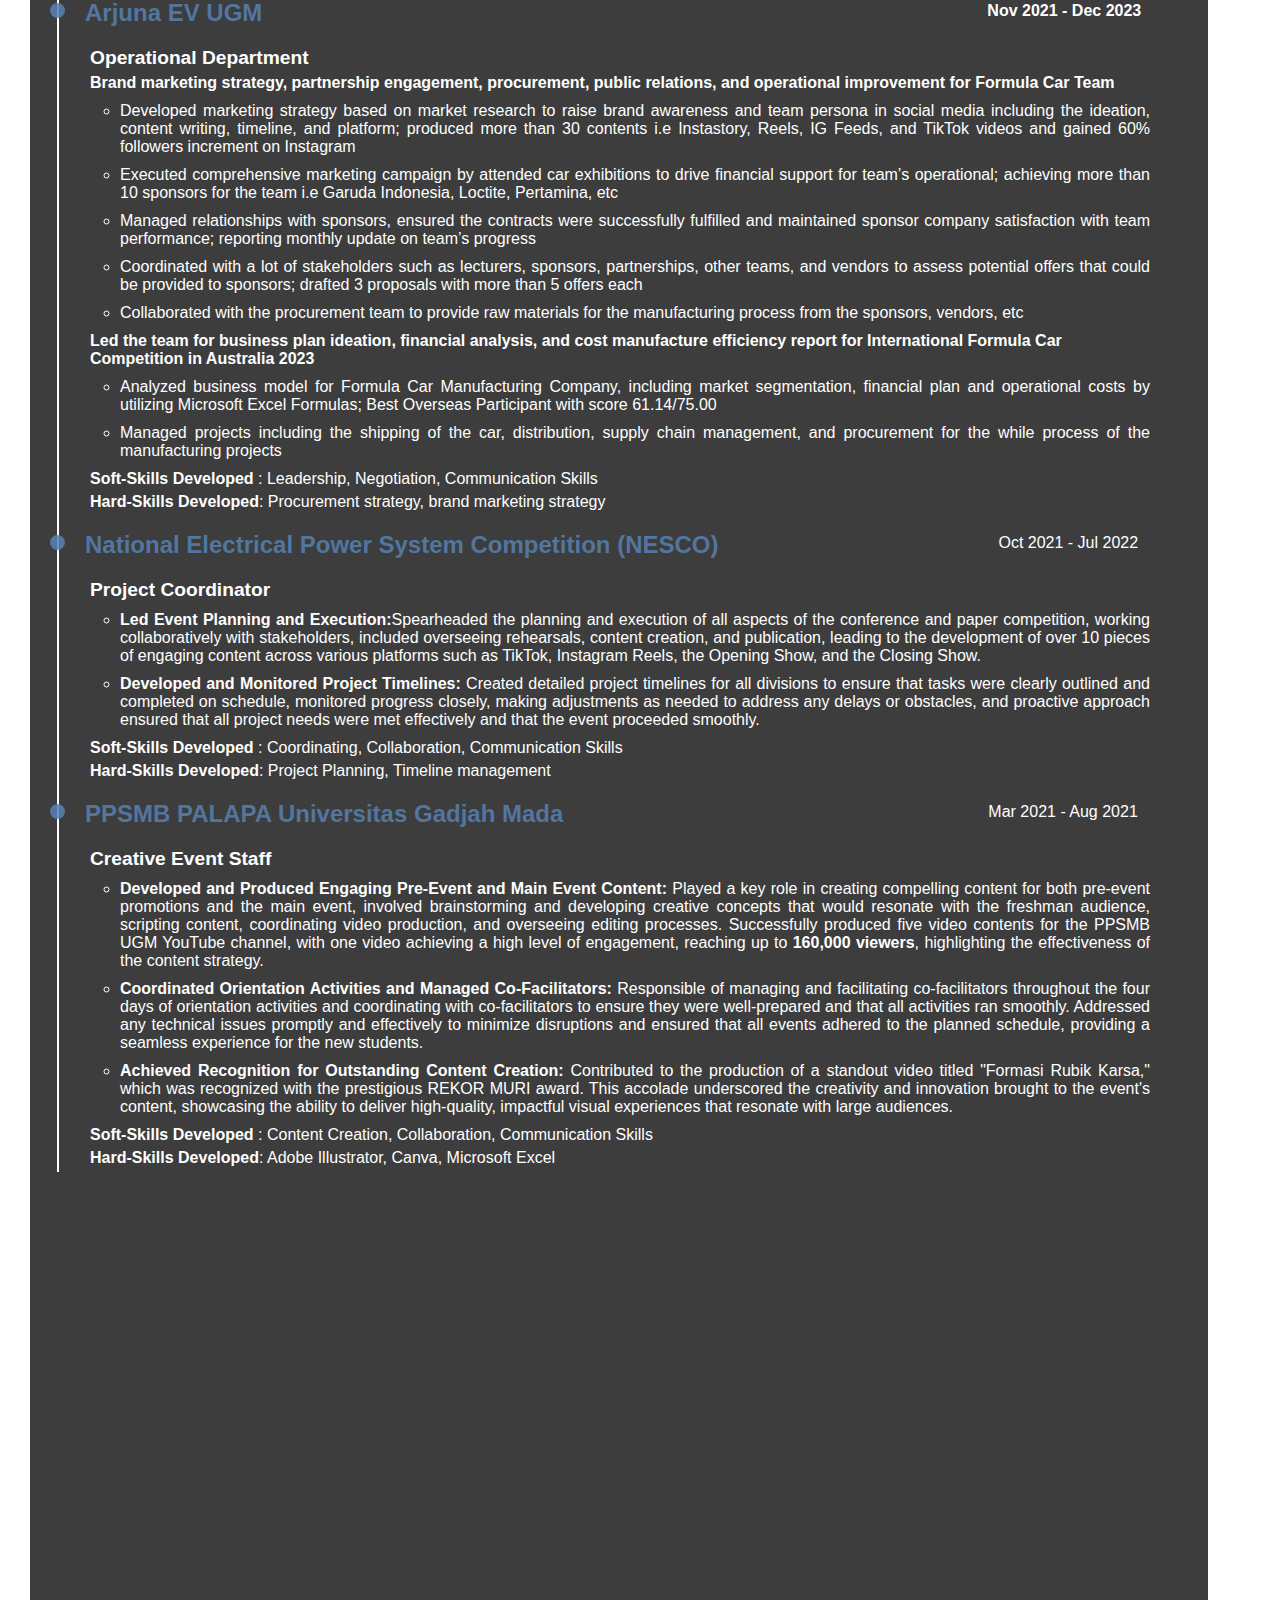
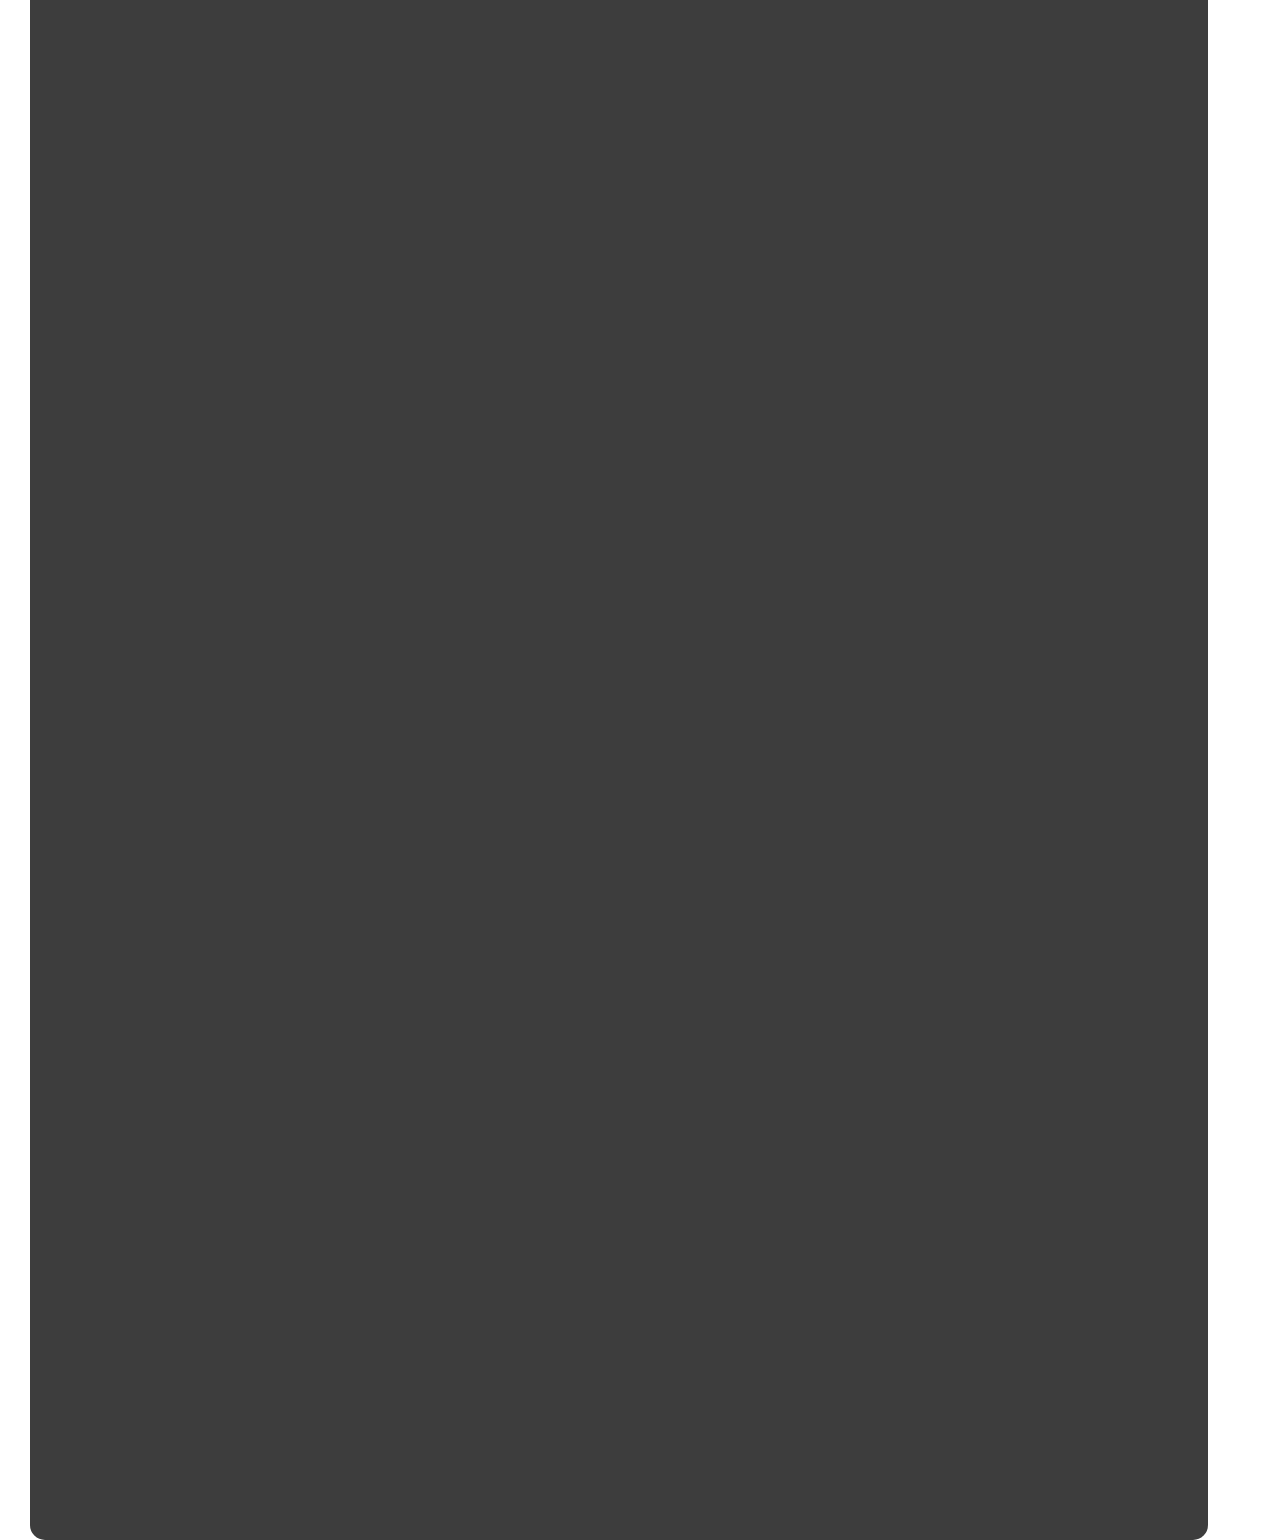
==== commit c7e8f905: "Add files via upload" ====
--- a/index.html
+++ b/index.html
@@ -18,8 +18,9 @@
                 <li><a href="#home">Home</a></li>
                 <li><a href="#about">About</a></li>
                 <li><a href="#resume">Resume</a></li>
-                <li><a href="#projects">Projects</a></li>
-                <li><a href="#galery">Galery</a></li>
+                <!-- <li><a href="#projects">Projects</a></li> -->
+                <li><a href="#galery">Gallery</a></li>
+                <li><a href="#contact">Contact</a></li>
             </ul>
         </div>
         <i class="fa fa-bars" onclick="showMenu()"></i>
@@ -53,9 +54,8 @@
                 <p>
                     With a strong foundation in Biomedical Engineering and graduating with honors (CumLaude), 
                     she is a highly motivated and driven fresh graduate. Her passion for advancing in the fields
-                    of Product Specialist roles, Project Management, and Product Marketing has been a key motivator 
-                    throughout her academic journey. She is eager to apply her knowledge and skills to make a meaningful 
-                    impact in these dynamic and evolving industries.</p>
+                    of strategic roles has been a key motivator throughout her academic journey. She is eager to 
+                    apply her knowledge and skills to make a meaningful impact in these dynamic and evolving industries.</p>
                     
                    <p>She experienced in leading a team, managing projects, and collaborating with stakeholders during her study.
                     Including competing in international competitions, maintaining partnership engagement, and performing in-depth product knowledge,
@@ -357,23 +357,66 @@
 <!-- PROJECTSSSSSS -->
 
 <!-- <section class="projects" id="projects">
-    <h1>My Projects</h1> -->
-    <!-- <div class="projects-grid">
-        <a href="web_design.html" class="portfolio-item">
-            <img src="C:\Users\ASUS\Downloads\Portofolio website\1.png" alt="Web Design">
+    <h1>My Projects</h1>
+    <div class="projects-grid">
+        <a href="fadeapp.html" class="project-item">
+            <img src="C:\Users\ASUS\Downloads\Portofolio website\embedded.png">
             <div class="overlay">Face App</div>
-        </a> -->
-        <!-- <a href="ipal_modular.html" class="portfolio-item">
+        </a>
+        <a href="ipal_modular.html" class="project-item">
             <img src="ipal_modular.jpg" alt="Instalasi Pengolahan Air Limbah (IPAL) Modular">
             <div class="overlay">IPAL Modular</div>
         </a>
-        <a href="esp32.html" class="portfolio-item">
+        <a href="esp32.html" class="project-item">
             <img src="esp32.jpg" alt="ESP32 Project">
             <div class="overlay">ESP32 Project</div>
-        </a> -->
-        <!-- Add more portfolio items as needed -->
-    <!-- </div>
-</section> -->
+        </a> 
+    </div> -->
+
+<!-- Gallery -->
+
+<section class="gallery" id="gallery">
+    <h1>My Gallery</h1>
+    <div class="gallery-container">
+        <div class="gallery-item">
+            <img src="mindray.jpeg">
+            <div class="caption">Customer visit for product maintenance during internship at Mindray Indonesia</div>
+        </div>
+        <div class="gallery-item">
+            <img src="mindray3.jpeg">
+            <div class="caption">Weekly meeting at Mindray Indonesia</div>
+        </div>
+        <div class="gallery-item">
+            <img src="mindray2.jpeg">
+            <div class="caption">Product knowledge workshop at Mindray Indonesia</div>
+        </div>
+        <div class="gallery-item">
+            <img src="MC.jpeg">
+            <div class="caption">MC at Organization's Event (KMTETI)</div>
+        </div>
+        <div class="gallery-item">
+            <img src="KJRImelbourne.jpeg">
+            <div class="caption">Visit the Consulate General of the Republic Indonesia in Melbourne during the FSAE Australasia 2023 Competition</div>
+        </div>
+        <div class="gallery-item">
+            <img src="dutatransportasi.jpeg">
+            <div class="caption">Represent UGM as the Ambassador of Yogyakarta Transportation</div>
+        </div>
+        <div class="gallery-item">
+            <img src="arjuna.jpeg">
+            <div class="caption">Workshop visit for the Formula Car manufacture in FuelTech Melbourne</div>
+        </div>
+        <div class="gallery-item">
+            <img src="business.jpeg">
+            <div class="caption">Represent ARJUNA EV UGM for the Business Presentation Competition in FSAE Australasia 2023</div>
+        </div>
+    </div>
+
+
+
+</section>
+
+
 
 
 
